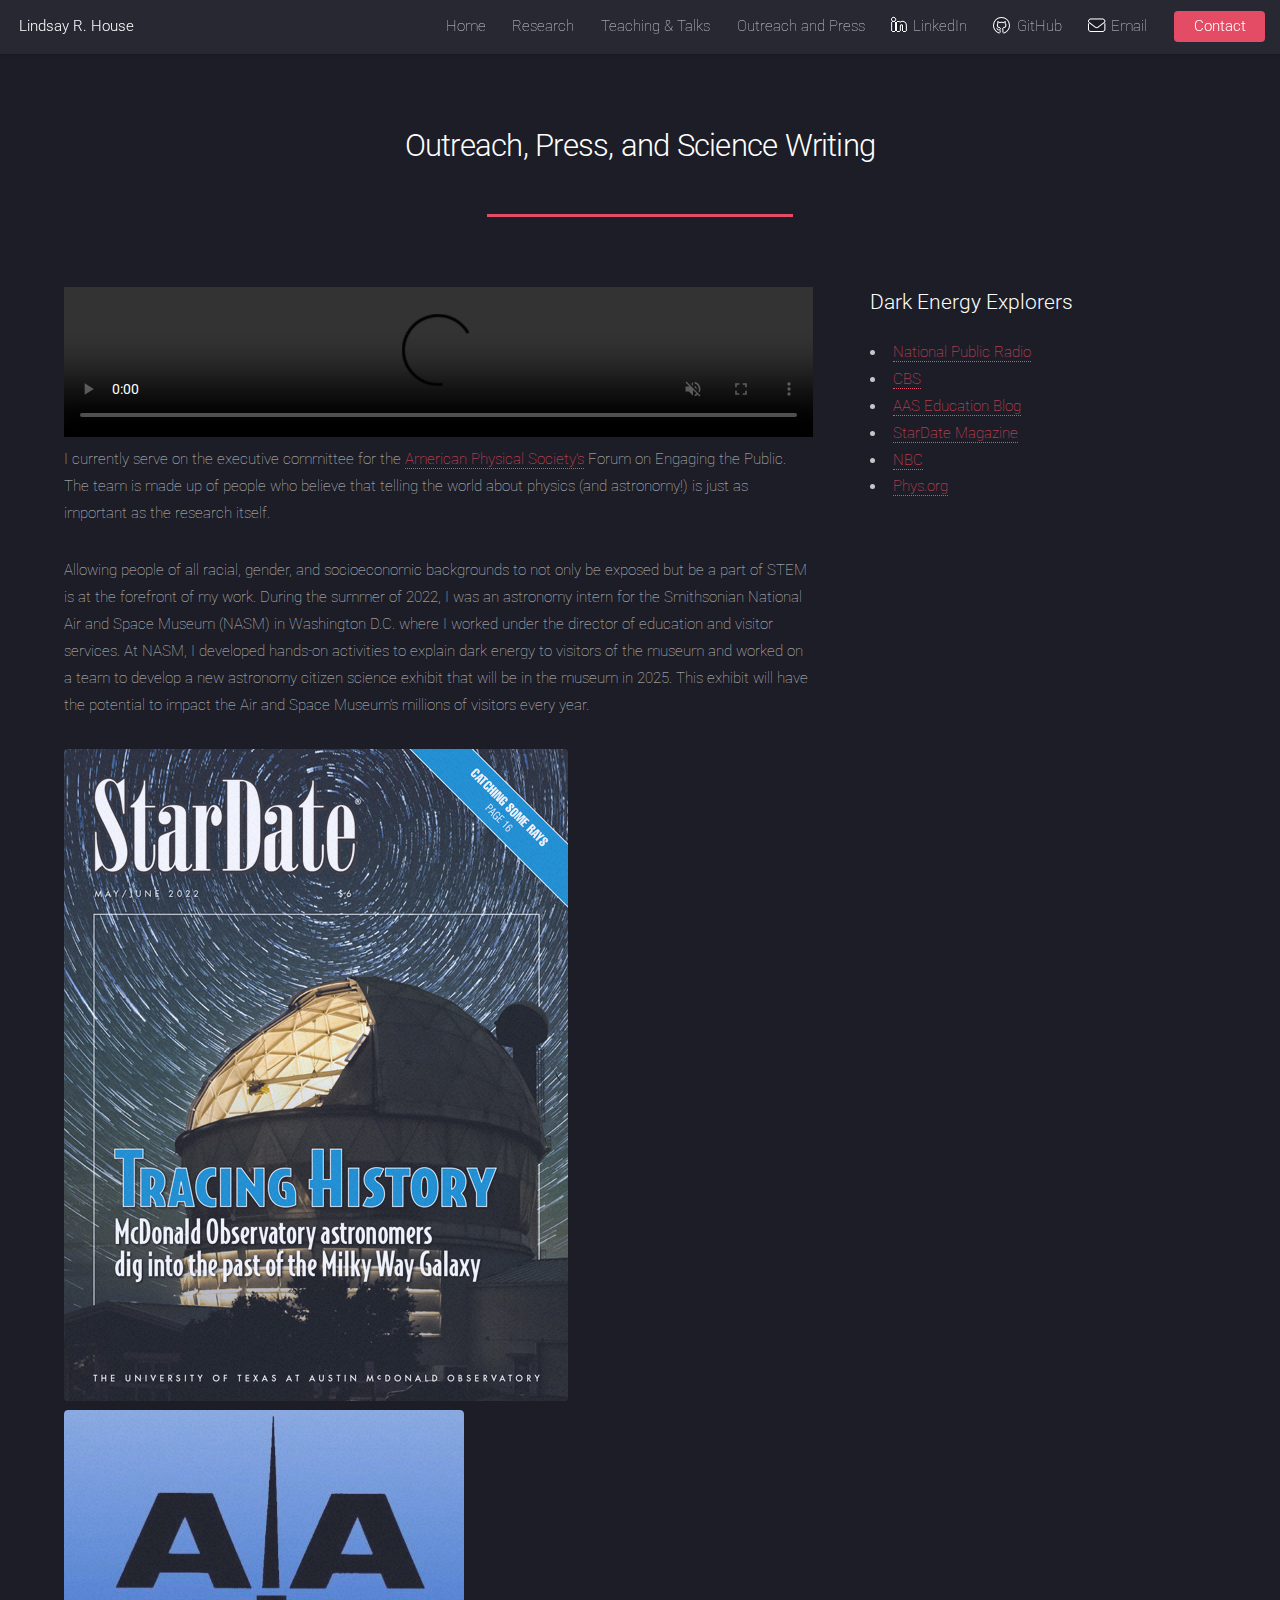
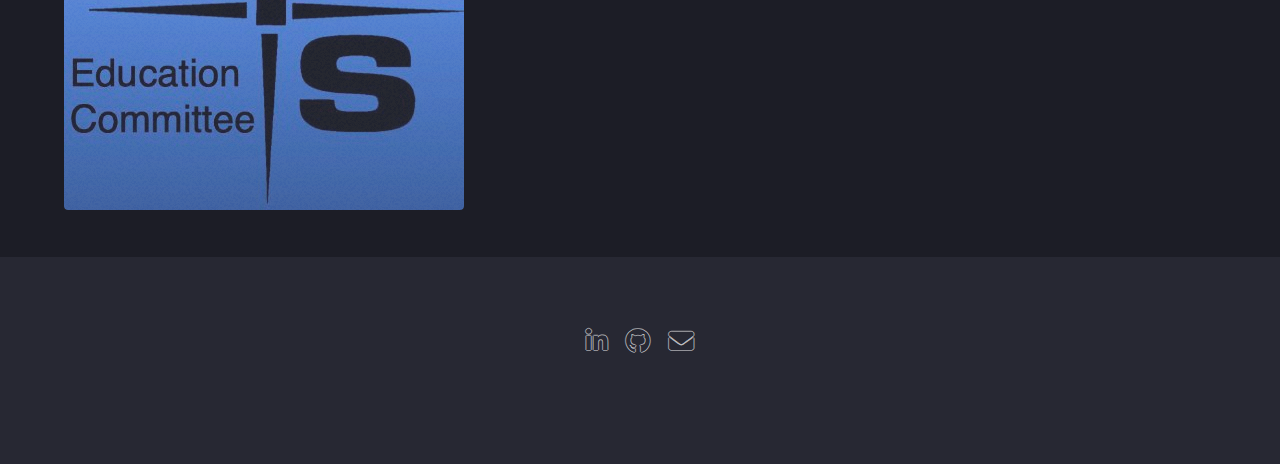
==== press.html @ 5946af76 "Add files via upload" ====
<!DOCTYPE HTML>
<!--
	Landed by HTML5 UP
	html5up.net | @ajlkn
	Free for personal and commercial use under the CCA 3.0 license (html5up.net/license)
-->
<html>
	<head>
		<title>Lindsay R. House</title>
		<meta charset="utf-8" />
		<meta name="viewport" content="width=device-width, initial-scale=1, user-scalable=no" />
		<link rel="stylesheet" href="assets/css/main.css" />
		<noscript><link rel="stylesheet" href="assets/css/noscript.css" /></noscript>
	</head>
	<body class="is-preload">
		<div id="page-wrapper">

			<!-- Header -->
			<header id="header">
				<h1 id="logo"><a href="index.html">Lindsay R. House</a></h1>
				<nav id="nav">
					<ul>
						<li><a href="index.html">Home</a></li>
						<li><a href="research.html">Research</a></li>
						<li><a href="teaching.html">Teaching & Talks</a></li>
						<li><a href="press.html">Outreach and Press</a></li>
						<li><a href="https://www.linkedin.com/in/lindsayhouse/" class="icon brands alt fa-linkedin-in"><span class="label">LinkedIn</span></a></li>
						<li><a href="https://github.com/lindsayinthehouse" class="icon brands alt fa-github"><span class="label">GitHub</span></a></li>
						<li><a href="mailto:lindsay.r.house@gmail.com" class="icon solid alt fa-envelope"><span class="label">Email</span></a></li>	
						<li><a href="#footer" class="button primary">Contact</a></li>
					</ul>
				</nav>
			</header>

			<!-- Main -->
				<div id="main" class="wrapper style1">
					<div class="container">
						<header class="major">
							<h2>Outreach, Press, and Science Writing</h2>
						</header>
						<div class="row gtr-150">
							<div class="col-8 col-12-medium">

								<!-- Content -->
									<section id="content">
										<video width="100%" height="100%" controls autoplay muted>
											<source src="videos/press.mp4" type="video/mp4">
											Your browser does not support the video tag.
										  </video>
										<p>I currently serve on the executive committee for the <a href="https://www.aps.org/publications/apsnews/201909/foep-unit.cfm">American Physical Society’s</a> Forum on Engaging the Public. The team is made up of people who believe that telling the world about physics (and astronomy!) is just as important as the research itself. </p>
										<p>Allowing people of all racial, gender, and socioeconomic backgrounds to not only be exposed but be a part of STEM is at the forefront of my work. During the summer of 2022, I was an astronomy intern for the Smithsonian National Air and Space Museum (NASM) in Washington D.C. where I worked under the director of education and visitor services. At NASM, I developed hands-on activities to explain dark energy to visitors of the museum and worked on a team to develop a new astronomy citizen science exhibit that will be in the museum in 2025. This exhibit will have the potential to impact the Air and Space Museum’s millions of visitors every year.</p>
										<a href="#" class="image"><img src="images/smallA.png" alt="" /></a>
										<a href="#" class="image"><img src="images/smallB.png" alt="" /></a>
									</section>

							</div>
							<div class="col-4 col-12-medium">

								<!-- Sidebar -->
									<section id="sidebar">
										<section>
											<h3>Dark Energy Explorers</h3>
											<ul>
												<li><a href="https://www.kut.org/texasstandard/2022-12-02/swipe-right-identify-new-galaxy-dark-energy-explorers">National Public Radio</a></li>
												<li><a href="https://cbsaustin.com/news/local/university-of-texas-graduate-student-creating-comprehensive-map-of-the-universe">CBS</a></li>
												<li><a href="https://aas.org/posts/news/2022/06/dark-energy-explorers-using-citizen-science-enhance-hobby-eberly-telescope-dark">AAS Education Blog</a></li>
												<li><a href="https://stardate.org/">StarDate Magazine</a></li>
												<li><a href="https://www.kxan.com/weather-traffic-qas/university-of-texas-scientists-use-dating-app-tech-to-locate-distant-galaxies-dark-energy/">NBC</a></li>
												<li><a href="https://phys.org/news/2022-11-amateur-scientists-astronomers-quarter-million-galaxies.html">Phys.org</a></li>
											</ul>
										</section>
									</section>

							</div>
						</div>
					</div>
				</div>

			<!-- Footer -->
			<footer id="footer">
				<ul class="icons">
					<li><a href="https://www.linkedin.com/in/lindsayhouse/" class="icon brands alt fa-linkedin-in"></a></li>
					<li><a href="https://github.com/lindsayinthehouse" class="icon brands alt fa-github"></a></li>
					<li><a href="mailto:lindsay.r.house@gmail.com" class="icon solid alt fa-envelope"></a></li>	
				</ul>
			</footer>

		</div>

		<!-- Scripts -->
			<script src="assets/js/jquery.min.js"></script>
			<script src="assets/js/jquery.scrolly.min.js"></script>
			<script src="assets/js/jquery.dropotron.min.js"></script>
			<script src="assets/js/jquery.scrollex.min.js"></script>
			<script src="assets/js/browser.min.js"></script>
			<script src="assets/js/breakpoints.min.js"></script>
			<script src="assets/js/util.js"></script>
			<script src="assets/js/main.js"></script>

	</body>
</html>
---- assets/css/main.css ----
@import url("fontawesome-all.min.css");
@import url("https://fonts.googleapis.com/css?family=Roboto:100,300,100italic,300italic");

/*
	Landed by HTML5 UP
	html5up.net | @ajlkn
	Free for personal and commercial use under the CCA 3.0 license (html5up.net/license)
*/

html, body, div, span, applet, object,
iframe, h1, h2, h3, h4, h5, h6, p, blockquote,
pre, a, abbr, acronym, address, big, cite,
code, del, dfn, em, img, ins, kbd, q, s, samp,
small, strike, strong, sub, sup, tt, var, b,
u, i, center, dl, dt, dd, ol, ul, li, fieldset,
form, label, legend, table, caption, tbody,
tfoot, thead, tr, th, td, article, aside,
canvas, details, embed, figure, figcaption,
footer, header, hgroup, menu, nav, output, ruby,
section, summary, time, mark, audio, video {
	margin: 0;
	padding: 0;
	border: 0;
	font-size: 100%;
	font: inherit;
	vertical-align: baseline;}

article, aside, details, figcaption, figure,
footer, header, hgroup, menu, nav, section {
	display: block;}

body {
	line-height: 1;
}

ol, ul {
	list-style: none;
}

blockquote, q {
	quotes: none;
}

	blockquote:before, blockquote:after, q:before, q:after {
		content: '';
		content: none;
	}

table {
	border-collapse: collapse;
	border-spacing: 0;
}

body {
	-webkit-text-size-adjust: none;
}

mark {
	background-color: transparent;
	color: inherit;
}

input::-moz-focus-inner {
	border: 0;
	padding: 0;
}

input, select, textarea {
	-moz-appearance: none;
	-webkit-appearance: none;
	-ms-appearance: none;
	appearance: none;
}

/* Basic */

	html {
		box-sizing: border-box;
	}

	*, *:before, *:after {
		box-sizing: inherit;
	}

	html, body {
		background: #1c1d26;
	}

	body.is-preload *, body.is-preload *:before, body.is-preload *:after {
		-moz-animation: none !important;
		-webkit-animation: none !important;
		-ms-animation: none !important;
		animation: none !important;
		-moz-transition: none !important;
		-webkit-transition: none !important;
		-ms-transition: none !important;
		transition: none !important;
	}

	body, input, select, textarea {
		color: rgba(255, 255, 255, 0.75);
		font-family: "Roboto", Helvetica, sans-serif;
		font-size: 15pt;
		font-weight: 100;
		line-height: 1.75em;
	}

	a {
		-moz-transition: border-color 0.2s ease-in-out, color 0.2s ease-in-out;
		-webkit-transition: border-color 0.2s ease-in-out, color 0.2s ease-in-out;
		-ms-transition: border-color 0.2s ease-in-out, color 0.2s ease-in-out;
		transition: border-color 0.2s ease-in-out, color 0.2s ease-in-out;
		border-bottom: dotted 1px;
		color: #e44c65;
		text-decoration: none;
	}

		a:hover {
			color: #e44c65 !important;
			border-bottom-color: transparent;
		}

	strong, b {
		color: #ffffff;
		font-weight: 300;
	}

	em, i {
		font-style: italic;
	}

	p {
		margin: 0 0 2em 0;
	}

	h1, h2, h3, h4, h5, h6 {
		color: #ffffff;
		font-weight: 300;
		line-height: 1em;
		margin: 0 0 1em 0;
	}

		h1 a, h2 a, h3 a, h4 a, h5 a, h6 a {
			color: inherit;
			border: 0;
		}

	h2 {
		font-size: 2em;
		line-height: 1.5em;
		letter-spacing: -0.025em;
	}

	h3 {
		font-size: 1.35em;
		line-height: 1.5em;
	}

	h4 {
		font-size: 1.1em;
		line-height: 1.5em;
	}

	h5 {
		font-size: 0.9em;
		line-height: 1.5em;
	}

	h6 {
		font-size: 0.7em;
		line-height: 1.5em;
	}

	sub {
		font-size: 0.8em;
		position: relative;
		top: 0.5em;
	}

	sup {
		font-size: 0.8em;
		position: relative;
		top: -0.5em;
	}

	hr {
		border: 0;
		border-bottom: solid 1px rgba(255, 255, 255, 0.3);
		margin: 3em 0;
	}

		hr.major {
			margin: 4em 0;
		}

	blockquote {
		border-left: solid 4px rgba(255, 255, 255, 0.3);
		font-style: italic;
		margin: 0 0 2em 0;
		padding: 0.5em 0 0.5em 2em;
	}

	code {
		background: rgba(255, 255, 255, 0.075);
		border-radius: 4px;
		font-family: "Courier New", monospace;
		font-size: 0.9em;
		margin: 0 0.25em;
		padding: 0.25em 0.65em;
	}

	pre {
		-webkit-overflow-scrolling: touch;
		font-family: "Courier New", monospace;
		font-size: 0.9em;
		margin: 0 0 2em 0;
	}

		pre code {
			display: block;
			line-height: 1.75em;
			padding: 1em 1.5em;
			overflow-x: auto;
		}

	.align-left {
		text-align: left;
	}

	.align-center {
		text-align: center;
	}

	.align-right {
		text-align: right;
	}

/* Loader */

	@-moz-keyframes spinner-show {
		0% {
			opacity: 0;
		}

		100% {
			opacity: 1;
		}
	}

	@-webkit-keyframes spinner-show {
		0% {
			opacity: 0;
		}

		100% {
			opacity: 1;
		}
	}

	@-ms-keyframes spinner-show {
		0% {
			opacity: 0;
		}

		100% {
			opacity: 1;
		}
	}

	@keyframes spinner-show {
		0% {
			opacity: 0;
		}

		100% {
			opacity: 1;
		}
	}

	@-moz-keyframes spinner-hide {
		0% {
			color: rgba(255, 255, 255, 0.15);
			z-index: 100001;
			-moz-transform: scale(1) rotate(0deg);
			-webkit-transform: scale(1) rotate(0deg);
			-ms-transform: scale(1) rotate(0deg);
			transform: scale(1) rotate(0deg);
		}

		99% {
			color: #1c1d26;
			z-index: 100001;
			-moz-transform: scale(0.5) rotate(360deg);
			-webkit-transform: scale(0.5) rotate(360deg);
			-ms-transform: scale(0.5) rotate(360deg);
			transform: scale(0.5) rotate(360deg);
		}

		100% {
			color: #1c1d26;
			z-index: -1;
			-moz-transform: scale(0.5) rotate(360deg);
			-webkit-transform: scale(0.5) rotate(360deg);
			-ms-transform: scale(0.5) rotate(360deg);
			transform: scale(0.5) rotate(360deg);
		}
	}

	@-webkit-keyframes spinner-hide {
		0% {
			color: rgba(255, 255, 255, 0.15);
			z-index: 100001;
			-moz-transform: scale(1) rotate(0deg);
			-webkit-transform: scale(1) rotate(0deg);
			-ms-transform: scale(1) rotate(0deg);
			transform: scale(1) rotate(0deg);
		}

		99% {
			color: #1c1d26;
			z-index: 100001;
			-moz-transform: scale(0.5) rotate(360deg);
			-webkit-transform: scale(0.5) rotate(360deg);
			-ms-transform: scale(0.5) rotate(360deg);
			transform: scale(0.5) rotate(360deg);
		}

		100% {
			color: #1c1d26;
			z-index: -1;
			-moz-transform: scale(0.5) rotate(360deg);
			-webkit-transform: scale(0.5) rotate(360deg);
			-ms-transform: scale(0.5) rotate(360deg);
			transform: scale(0.5) rotate(360deg);
		}
	}

	@-ms-keyframes spinner-hide {
		0% {
			color: rgba(255, 255, 255, 0.15);
			z-index: 100001;
			-moz-transform: scale(1) rotate(0deg);
			-webkit-transform: scale(1) rotate(0deg);
			-ms-transform: scale(1) rotate(0deg);
			transform: scale(1) rotate(0deg);
		}

		99% {
			color: #1c1d26;
			z-index: 100001;
			-moz-transform: scale(0.5) rotate(360deg);
			-webkit-transform: scale(0.5) rotate(360deg);
			-ms-transform: scale(0.5) rotate(360deg);
			transform: scale(0.5) rotate(360deg);
		}

		100% {
			color: #1c1d26;
			z-index: -1;
			-moz-transform: scale(0.5) rotate(360deg);
			-webkit-transform: scale(0.5) rotate(360deg);
			-ms-transform: scale(0.5) rotate(360deg);
			transform: scale(0.5) rotate(360deg);
		}
	}

	@keyframes spinner-hide {
		0% {
			color: rgba(255, 255, 255, 0.15);
			z-index: 100001;
			-moz-transform: scale(1) rotate(0deg);
			-webkit-transform: scale(1) rotate(0deg);
			-ms-transform: scale(1) rotate(0deg);
			transform: scale(1) rotate(0deg);
		}

		99% {
			color: #1c1d26;
			z-index: 100001;
			-moz-transform: scale(0.5) rotate(360deg);
			-webkit-transform: scale(0.5) rotate(360deg);
			-ms-transform: scale(0.5) rotate(360deg);
			transform: scale(0.5) rotate(360deg);
		}

		100% {
			color: #1c1d26;
			z-index: -1;
			-moz-transform: scale(0.5) rotate(360deg);
			-webkit-transform: scale(0.5) rotate(360deg);
			-ms-transform: scale(0.5) rotate(360deg);
			transform: scale(0.5) rotate(360deg);
		}
	}

	@-moz-keyframes spinner-rotate {
		0% {
			-moz-transform: scale(1) rotate(0deg);
			-webkit-transform: scale(1) rotate(0deg);
			-ms-transform: scale(1) rotate(0deg);
			transform: scale(1) rotate(0deg);
		}

		100% {
			-moz-transform: scale(1) rotate(360deg);
			-webkit-transform: scale(1) rotate(360deg);
			-ms-transform: scale(1) rotate(360deg);
			transform: scale(1) rotate(360deg);
		}
	}

	@-webkit-keyframes spinner-rotate {
		0% {
			-moz-transform: scale(1) rotate(0deg);
			-webkit-transform: scale(1) rotate(0deg);
			-ms-transform: scale(1) rotate(0deg);
			transform: scale(1) rotate(0deg);
		}

		100% {
			-moz-transform: scale(1) rotate(360deg);
			-webkit-transform: scale(1) rotate(360deg);
			-ms-transform: scale(1) rotate(360deg);
			transform: scale(1) rotate(360deg);
		}
	}

	@-ms-keyframes spinner-rotate {
		0% {
			-moz-transform: scale(1) rotate(0deg);
			-webkit-transform: scale(1) rotate(0deg);
			-ms-transform: scale(1) rotate(0deg);
			transform: scale(1) rotate(0deg);
		}

		100% {
			-moz-transform: scale(1) rotate(360deg);
			-webkit-transform: scale(1) rotate(360deg);
			-ms-transform: scale(1) rotate(360deg);
			transform: scale(1) rotate(360deg);
		}
	}

	@keyframes spinner-rotate {
		0% {
			-moz-transform: scale(1) rotate(0deg);
			-webkit-transform: scale(1) rotate(0deg);
			-ms-transform: scale(1) rotate(0deg);
			transform: scale(1) rotate(0deg);
		}

		100% {
			-moz-transform: scale(1) rotate(360deg);
			-webkit-transform: scale(1) rotate(360deg);
			-ms-transform: scale(1) rotate(360deg);
			transform: scale(1) rotate(360deg);
		}
	}

	@-moz-keyframes overlay-hide {
		0% {
			opacity: 1;
			z-index: 100000;
		}

		15% {
			opacity: 1;
			z-index: 100000;
		}

		99% {
			opacity: 0;
			z-index: 100000;
		}

		100% {
			opacity: 0;
			z-index: -1;
		}
	}

	@-webkit-keyframes overlay-hide {
		0% {
			opacity: 1;
			z-index: 100000;
		}

		15% {
			opacity: 1;
			z-index: 100000;
		}

		99% {
			opacity: 0;
			z-index: 100000;
		}

		100% {
			opacity: 0;
			z-index: -1;
		}
	}

	@-ms-keyframes overlay-hide {
		0% {
			opacity: 1;
			z-index: 100000;
		}

		15% {
			opacity: 1;
			z-index: 100000;
		}

		99% {
			opacity: 0;
			z-index: 100000;
		}

		100% {
			opacity: 0;
			z-index: -1;
		}
	}

	@keyframes overlay-hide {
		0% {
			opacity: 1;
			z-index: 100000;
		}

		15% {
			opacity: 1;
			z-index: 100000;
		}

		99% {
			opacity: 0;
			z-index: 100000;
		}

		100% {
			opacity: 0;
			z-index: -1;
		}
	}

	body.landing {
		text-decoration: none;
	}

		body.landing:before {
			-moz-osx-font-smoothing: grayscale;
			-webkit-font-smoothing: antialiased;
			display: inline-block;
			font-style: normal;
			font-variant: normal;
			text-rendering: auto;
			line-height: 1;
			text-transform: none !important;
			font-family: 'Font Awesome 5 Free';
			font-weight: 900;
		}

		body.landing:before {
			-moz-animation: spinner-show 1.5s 1 0.25s ease forwards, spinner-hide 0.25s ease-in-out forwards !important;
			-webkit-animation: spinner-show 1.5s 1 0.25s ease forwards, spinner-hide 0.25s ease-in-out forwards !important;
			-ms-animation: spinner-show 1.5s 1 0.25s ease forwards, spinner-hide 0.25s ease-in-out forwards !important;
			animation: spinner-show 1.5s 1 0.25s ease forwards, spinner-hide 0.25s ease-in-out forwards !important;
			-moz-transform-origin: 50% 50%;
			-webkit-transform-origin: 50% 50%;
			-ms-transform-origin: 50% 50%;
			transform-origin: 50% 50%;
			color: rgba(255, 255, 255, 0.15);
			content: '\f1ce';
			cursor: default;
			display: block;
			font-size: 2em;
			height: 2em;
			left: 50%;
			line-height: 2em;
			margin: -1em 0 0 -1em;
			opacity: 0;
			position: fixed;
			text-align: center;
			top: 50%;
			width: 2em;
			z-index: -1;
		}

		body.landing:after {
			-moz-animation: overlay-hide 1.5s ease-in forwards !important;
			-webkit-animation: overlay-hide 1.5s ease-in forwards !important;
			-ms-animation: overlay-hide 1.5s ease-in forwards !important;
			animation: overlay-hide 1.5s ease-in forwards !important;
			background: #1c1d26;
			content: '';
			display: block;
			height: 100%;
			left: 0;
			opacity: 0;
			position: fixed;
			top: 0;
			width: 100%;
			z-index: -1;
		}

		body.landing.is-preload:before {
			-moz-animation: spinner-show 1.5s 1 0.25s ease forwards, spinner-rotate 0.75s infinite linear !important;
			-webkit-animation: spinner-show 1.5s 1 0.25s ease forwards, spinner-rotate 0.75s infinite linear !important;
			-ms-animation: spinner-show 1.5s 1 0.25s ease forwards, spinner-rotate 0.75s infinite linear !important;
			animation: spinner-show 1.5s 1 0.25s ease forwards, spinner-rotate 0.75s infinite linear !important;
			z-index: 100001;
		}

		body.landing.is-preload:after {
			-moz-animation: none !important;
			-webkit-animation: none !important;
			-ms-animation: none !important;
			animation: none !important;
			opacity: 1;
			z-index: 100000;
		}

	@media (-webkit-min-device-pixel-ratio: 2) {

		body.landing:before {
			line-height: 2.025em;
		}

	}

/* Container */

	.container {
		margin: 0 auto;
		max-width: calc(100% - 4em);
		width: 70em;
	}

		.container.xsmall {
			width: 17.5em;
		}

		.container.small {
			width: 35em;
		}

		.container.medium {
			width: 52.5em;
		}

		.container.large {
			width: 87.5em;
		}

		.container.xlarge {
			width: 105em;
		}

		.container.max {
			width: 100%;
		}

		@media screen and (max-width: 1280px) {

			.container {
				width: 90%;
				max-width: 100%;
			}

		}

		@media screen and (max-width: 980px) {

			.container {
				width: 100% !important;
			}

		}

/* Row */

	.row {
		display: flex;
		flex-wrap: wrap;
		box-sizing: border-box;
		align-items: stretch;
	}

		.row > * {
			box-sizing: border-box;
		}

		.row.gtr-uniform > * > :last-child {
			margin-bottom: 0;
		}

		.row.aln-left {
			justify-content: flex-start;
		}

		.row.aln-center {
			justify-content: center;
		}

		.row.aln-right {
			justify-content: flex-end;
		}

		.row.aln-top {
			align-items: flex-start;
		}

		.row.aln-middle {
			align-items: center;
		}

		.row.aln-bottom {
			align-items: flex-end;
		}

		.row > .imp {
			order: -1;
		}

		.row > .col-1 {
			width: 8.33333%;
		}

		.row > .off-1 {
			margin-left: 8.33333%;
		}

		.row > .col-2 {
			width: 16.66667%;
		}

		.row > .off-2 {
			margin-left: 16.66667%;
		}

		.row > .col-3 {
			width: 25%;
		}

		.row > .off-3 {
			margin-left: 25%;
		}

		.row > .col-4 {
			width: 33.33333%;
		}

		.row > .off-4 {
			margin-left: 33.33333%;
		}

		.row > .col-5 {
			width: 41.66667%;
		}

		.row > .off-5 {
			margin-left: 41.66667%;
		}

		.row > .col-6 {
			width: 50%;
		}

		.row > .off-6 {
			margin-left: 50%;
		}

		.row > .col-7 {
			width: 58.33333%;
		}

		.row > .off-7 {
			margin-left: 58.33333%;
		}

		.row > .col-8 {
			width: 66.66667%;
		}

		.row > .off-8 {
			margin-left: 66.66667%;
		}

		.row > .col-9 {
			width: 75%;
		}

		.row > .off-9 {
			margin-left: 75%;
		}

		.row > .col-10 {
			width: 83.33333%;
		}

		.row > .off-10 {
			margin-left: 83.33333%;
		}

		.row > .col-11 {
			width: 91.66667%;
		}

		.row > .off-11 {
			margin-left: 91.66667%;
		}

		.row > .col-12 {
			width: 100%;
		}

		.row > .off-12 {
			margin-left: 100%;
		}

		.row.gtr-0 {
			margin-top: 0;
			margin-left: 0em;
		}

			.row.gtr-0 > * {
				padding: 0 0 0 0em;
			}

			.row.gtr-0.gtr-uniform {
				margin-top: 0em;
			}

				.row.gtr-0.gtr-uniform > * {
					padding-top: 0em;
				}

		.row.gtr-25 {
			margin-top: 0;
			margin-left: -0.625em;
		}

			.row.gtr-25 > * {
				padding: 0 0 0 0.625em;
			}

			.row.gtr-25.gtr-uniform {
				margin-top: -0.625em;
			}

				.row.gtr-25.gtr-uniform > * {
					padding-top: 0.625em;
				}

		.row.gtr-50 {
			margin-top: 0;
			margin-left: -1.25em;
		}

			.row.gtr-50 > * {
				padding: 0 0 0 1.25em;
			}

			.row.gtr-50.gtr-uniform {
				margin-top: -1.25em;
			}

				.row.gtr-50.gtr-uniform > * {
					padding-top: 1.25em;
				}

		.row {
			margin-top: 0;
			margin-left: -2.5em;
		}

			.row > * {
				padding: 0 0 0 2.5em;
			}

			.row.gtr-uniform {
				margin-top: -2.5em;
			}

				.row.gtr-uniform > * {
					padding-top: 2.5em;
				}

		.row.gtr-150 {
			margin-top: 0;
			margin-left: -3.75em;
		}

			.row.gtr-150 > * {
				padding: 0 0 0 3.75em;
			}

			.row.gtr-150.gtr-uniform {
				margin-top: -3.75em;
			}

				.row.gtr-150.gtr-uniform > * {
					padding-top: 3.75em;
				}

		.row.gtr-200 {
			margin-top: 0;
			margin-left: -5em;
		}

			.row.gtr-200 > * {
				padding: 0 0 0 5em;
			}

			.row.gtr-200.gtr-uniform {
				margin-top: -5em;
			}

				.row.gtr-200.gtr-uniform > * {
					padding-top: 5em;
				}

		@media screen and (max-width: 1680px) {

			.row {
				display: flex;
				flex-wrap: wrap;
				box-sizing: border-box;
				align-items: stretch;
			}

				.row > * {
					box-sizing: border-box;
				}

				.row.gtr-uniform > * > :last-child {
					margin-bottom: 0;
				}

				.row.aln-left {
					justify-content: flex-start;
				}

				.row.aln-center {
					justify-content: center;
				}

				.row.aln-right {
					justify-content: flex-end;
				}

				.row.aln-top {
					align-items: flex-start;
				}

				.row.aln-middle {
					align-items: center;
				}

				.row.aln-bottom {
					align-items: flex-end;
				}

				.row > .imp-xlarge {
					order: -1;
				}

				.row > .col-1-xlarge {
					width: 8.33333%;
				}

				.row > .off-1-xlarge {
					margin-left: 8.33333%;
				}

				.row > .col-2-xlarge {
					width: 16.66667%;
				}

				.row > .off-2-xlarge {
					margin-left: 16.66667%;
				}

				.row > .col-3-xlarge {
					width: 25%;
				}

				.row > .off-3-xlarge {
					margin-left: 25%;
				}

				.row > .col-4-xlarge {
					width: 33.33333%;
				}

				.row > .off-4-xlarge {
					margin-left: 33.33333%;
				}

				.row > .col-5-xlarge {
					width: 41.66667%;
				}

				.row > .off-5-xlarge {
					margin-left: 41.66667%;
				}

				.row > .col-6-xlarge {
					width: 50%;
				}

				.row > .off-6-xlarge {
					margin-left: 50%;
				}

				.row > .col-7-xlarge {
					width: 58.33333%;
				}

				.row > .off-7-xlarge {
					margin-left: 58.33333%;
				}

				.row > .col-8-xlarge {
					width: 66.66667%;
				}

				.row > .off-8-xlarge {
					margin-left: 66.66667%;
				}

				.row > .col-9-xlarge {
					width: 75%;
				}

				.row > .off-9-xlarge {
					margin-left: 75%;
				}

				.row > .col-10-xlarge {
					width: 83.33333%;
				}

				.row > .off-10-xlarge {
					margin-left: 83.33333%;
				}

				.row > .col-11-xlarge {
					width: 91.66667%;
				}

				.row > .off-11-xlarge {
					margin-left: 91.66667%;
				}

				.row > .col-12-xlarge {
					width: 100%;
				}

				.row > .off-12-xlarge {
					margin-left: 100%;
				}

				.row.gtr-0 {
					margin-top: 0;
					margin-left: 0em;
				}

					.row.gtr-0 > * {
						padding: 0 0 0 0em;
					}

					.row.gtr-0.gtr-uniform {
						margin-top: 0em;
					}

						.row.gtr-0.gtr-uniform > * {
							padding-top: 0em;
						}

				.row.gtr-25 {
					margin-top: 0;
					margin-left: -0.625em;
				}

					.row.gtr-25 > * {
						padding: 0 0 0 0.625em;
					}

					.row.gtr-25.gtr-uniform {
						margin-top: -0.625em;
					}

						.row.gtr-25.gtr-uniform > * {
							padding-top: 0.625em;
						}

				.row.gtr-50 {
					margin-top: 0;
					margin-left: -1.25em;
				}

					.row.gtr-50 > * {
						padding: 0 0 0 1.25em;
					}

					.row.gtr-50.gtr-uniform {
						margin-top: -1.25em;
					}

						.row.gtr-50.gtr-uniform > * {
							padding-top: 1.25em;
						}

				.row {
					margin-top: 0;
					margin-left: -2.5em;
				}

					.row > * {
						padding: 0 0 0 2.5em;
					}

					.row.gtr-uniform {
						margin-top: -2.5em;
					}

						.row.gtr-uniform > * {
							padding-top: 2.5em;
						}

				.row.gtr-150 {
					margin-top: 0;
					margin-left: -3.75em;
				}

					.row.gtr-150 > * {
						padding: 0 0 0 3.75em;
					}

					.row.gtr-150.gtr-uniform {
						margin-top: -3.75em;
					}

						.row.gtr-150.gtr-uniform > * {
							padding-top: 3.75em;
						}

				.row.gtr-200 {
					margin-top: 0;
					margin-left: -5em;
				}

					.row.gtr-200 > * {
						padding: 0 0 0 5em;
					}

					.row.gtr-200.gtr-uniform {
						margin-top: -5em;
					}

						.row.gtr-200.gtr-uniform > * {
							padding-top: 5em;
						}

		}

		@media screen and (max-width: 1280px) {

			.row {
				display: flex;
				flex-wrap: wrap;
				box-sizing: border-box;
				align-items: stretch;
			}

				.row > * {
					box-sizing: border-box;
				}

				.row.gtr-uniform > * > :last-child {
					margin-bottom: 0;
				}

				.row.aln-left {
					justify-content: flex-start;
				}

				.row.aln-center {
					justify-content: center;
				}

				.row.aln-right {
					justify-content: flex-end;
				}

				.row.aln-top {
					align-items: flex-start;
				}

				.row.aln-middle {
					align-items: center;
				}

				.row.aln-bottom {
					align-items: flex-end;
				}

				.row > .imp-large {
					order: -1;
				}

				.row > .col-1-large {
					width: 8.33333%;
				}

				.row > .off-1-large {
					margin-left: 8.33333%;
				}

				.row > .col-2-large {
					width: 16.66667%;
				}

				.row > .off-2-large {
					margin-left: 16.66667%;
				}

				.row > .col-3-large {
					width: 25%;
				}

				.row > .off-3-large {
					margin-left: 25%;
				}

				.row > .col-4-large {
					width: 33.33333%;
				}

				.row > .off-4-large {
					margin-left: 33.33333%;
				}

				.row > .col-5-large {
					width: 41.66667%;
				}

				.row > .off-5-large {
					margin-left: 41.66667%;
				}

				.row > .col-6-large {
					width: 50%;
				}

				.row > .off-6-large {
					margin-left: 50%;
				}

				.row > .col-7-large {
					width: 58.33333%;
				}

				.row > .off-7-large {
					margin-left: 58.33333%;
				}

				.row > .col-8-large {
					width: 66.66667%;
				}

				.row > .off-8-large {
					margin-left: 66.66667%;
				}

				.row > .col-9-large {
					width: 75%;
				}

				.row > .off-9-large {
					margin-left: 75%;
				}

				.row > .col-10-large {
					width: 83.33333%;
				}

				.row > .off-10-large {
					margin-left: 83.33333%;
				}

				.row > .col-11-large {
					width: 91.66667%;
				}

				.row > .off-11-large {
					margin-left: 91.66667%;
				}

				.row > .col-12-large {
					width: 100%;
				}

				.row > .off-12-large {
					margin-left: 100%;
				}

				.row.gtr-0 {
					margin-top: 0;
					margin-left: 0em;
				}

					.row.gtr-0 > * {
						padding: 0 0 0 0em;
					}

					.row.gtr-0.gtr-uniform {
						margin-top: 0em;
					}

						.row.gtr-0.gtr-uniform > * {
							padding-top: 0em;
						}

				.row.gtr-25 {
					margin-top: 0;
					margin-left: -0.625em;
				}

					.row.gtr-25 > * {
						padding: 0 0 0 0.625em;
					}

					.row.gtr-25.gtr-uniform {
						margin-top: -0.625em;
					}

						.row.gtr-25.gtr-uniform > * {
							padding-top: 0.625em;
						}

				.row.gtr-50 {
					margin-top: 0;
					margin-left: -1.25em;
				}

					.row.gtr-50 > * {
						padding: 0 0 0 1.25em;
					}

					.row.gtr-50.gtr-uniform {
						margin-top: -1.25em;
					}

						.row.gtr-50.gtr-uniform > * {
							padding-top: 1.25em;
						}

				.row {
					margin-top: 0;
					margin-left: -2.5em;
				}

					.row > * {
						padding: 0 0 0 2.5em;
					}

					.row.gtr-uniform {
						margin-top: -2.5em;
					}

						.row.gtr-uniform > * {
							padding-top: 2.5em;
						}

				.row.gtr-150 {
					margin-top: 0;
					margin-left: -3.75em;
				}

					.row.gtr-150 > * {
						padding: 0 0 0 3.75em;
					}

					.row.gtr-150.gtr-uniform {
						margin-top: -3.75em;
					}

						.row.gtr-150.gtr-uniform > * {
							padding-top: 3.75em;
						}

				.row.gtr-200 {
					margin-top: 0;
					margin-left: -5em;
				}

					.row.gtr-200 > * {
						padding: 0 0 0 5em;
					}

					.row.gtr-200.gtr-uniform {
						margin-top: -5em;
					}

						.row.gtr-200.gtr-uniform > * {
							padding-top: 5em;
						}

		}

		@media screen and (max-width: 980px) {

			.row {
				display: flex;
				flex-wrap: wrap;
				box-sizing: border-box;
				align-items: stretch;
			}

				.row > * {
					box-sizing: border-box;
				}

				.row.gtr-uniform > * > :last-child {
					margin-bottom: 0;
				}

				.row.aln-left {
					justify-content: flex-start;
				}

				.row.aln-center {
					justify-content: center;
				}

				.row.aln-right {
					justify-content: flex-end;
				}

				.row.aln-top {
					align-items: flex-start;
				}

				.row.aln-middle {
					align-items: center;
				}

				.row.aln-bottom {
					align-items: flex-end;
				}

				.row > .imp-medium {
					order: -1;
				}

				.row > .col-1-medium {
					width: 8.33333%;
				}

				.row > .off-1-medium {
					margin-left: 8.33333%;
				}

				.row > .col-2-medium {
					width: 16.66667%;
				}

				.row > .off-2-medium {
					margin-left: 16.66667%;
				}

				.row > .col-3-medium {
					width: 25%;
				}

				.row > .off-3-medium {
					margin-left: 25%;
				}

				.row > .col-4-medium {
					width: 33.33333%;
				}

				.row > .off-4-medium {
					margin-left: 33.33333%;
				}

				.row > .col-5-medium {
					width: 41.66667%;
				}

				.row > .off-5-medium {
					margin-left: 41.66667%;
				}

				.row > .col-6-medium {
					width: 50%;
				}

				.row > .off-6-medium {
					margin-left: 50%;
				}

				.row > .col-7-medium {
					width: 58.33333%;
				}

				.row > .off-7-medium {
					margin-left: 58.33333%;
				}

				.row > .col-8-medium {
					width: 66.66667%;
				}

				.row > .off-8-medium {
					margin-left: 66.66667%;
				}

				.row > .col-9-medium {
					width: 75%;
				}

				.row > .off-9-medium {
					margin-left: 75%;
				}

				.row > .col-10-medium {
					width: 83.33333%;
				}

				.row > .off-10-medium {
					margin-left: 83.33333%;
				}

				.row > .col-11-medium {
					width: 91.66667%;
				}

				.row > .off-11-medium {
					margin-left: 91.66667%;
				}

				.row > .col-12-medium {
					width: 100%;
				}

				.row > .off-12-medium {
					margin-left: 100%;
				}

				.row.gtr-0 {
					margin-top: 0;
					margin-left: 0em;
				}

					.row.gtr-0 > * {
						padding: 0 0 0 0em;
					}

					.row.gtr-0.gtr-uniform {
						margin-top: 0em;
					}

						.row.gtr-0.gtr-uniform > * {
							padding-top: 0em;
						}

				.row.gtr-25 {
					margin-top: 0;
					margin-left: -0.625em;
				}

					.row.gtr-25 > * {
						padding: 0 0 0 0.625em;
					}

					.row.gtr-25.gtr-uniform {
						margin-top: -0.625em;
					}

						.row.gtr-25.gtr-uniform > * {
							padding-top: 0.625em;
						}

				.row.gtr-50 {
					margin-top: 0;
					margin-left: -1.25em;
				}

					.row.gtr-50 > * {
						padding: 0 0 0 1.25em;
					}

					.row.gtr-50.gtr-uniform {
						margin-top: -1.25em;
					}

						.row.gtr-50.gtr-uniform > * {
							padding-top: 1.25em;
						}

				.row {
					margin-top: 0;
					margin-left: -2.5em;
				}

					.row > * {
						padding: 0 0 0 2.5em;
					}

					.row.gtr-uniform {
						margin-top: -2.5em;
					}

						.row.gtr-uniform > * {
							padding-top: 2.5em;
						}

				.row.gtr-150 {
					margin-top: 0;
					margin-left: -3.75em;
				}

					.row.gtr-150 > * {
						padding: 0 0 0 3.75em;
					}

					.row.gtr-150.gtr-uniform {
						margin-top: -3.75em;
					}

						.row.gtr-150.gtr-uniform > * {
							padding-top: 3.75em;
						}

				.row.gtr-200 {
					margin-top: 0;
					margin-left: -5em;
				}

					.row.gtr-200 > * {
						padding: 0 0 0 5em;
					}

					.row.gtr-200.gtr-uniform {
						margin-top: -5em;
					}

						.row.gtr-200.gtr-uniform > * {
							padding-top: 5em;
						}

		}

		@media screen and (max-width: 736px) {

			.row {
				display: flex;
				flex-wrap: wrap;
				box-sizing: border-box;
				align-items: stretch;
			}

				.row > * {
					box-sizing: border-box;
				}

				.row.gtr-uniform > * > :last-child {
					margin-bottom: 0;
				}

				.row.aln-left {
					justify-content: flex-start;
				}

				.row.aln-center {
					justify-content: center;
				}

				.row.aln-right {
					justify-content: flex-end;
				}

				.row.aln-top {
					align-items: flex-start;
				}

				.row.aln-middle {
					align-items: center;
				}

				.row.aln-bottom {
					align-items: flex-end;
				}

				.row > .imp-small {
					order: -1;
				}

				.row > .col-1-small {
					width: 8.33333%;
				}

				.row > .off-1-small {
					margin-left: 8.33333%;
				}

				.row > .col-2-small {
					width: 16.66667%;
				}

				.row > .off-2-small {
					margin-left: 16.66667%;
				}

				.row > .col-3-small {
					width: 25%;
				}

				.row > .off-3-small {
					margin-left: 25%;
				}

				.row > .col-4-small {
					width: 33.33333%;
				}

				.row > .off-4-small {
					margin-left: 33.33333%;
				}

				.row > .col-5-small {
					width: 41.66667%;
				}

				.row > .off-5-small {
					margin-left: 41.66667%;
				}

				.row > .col-6-small {
					width: 50%;
				}

				.row > .off-6-small {
					margin-left: 50%;
				}

				.row > .col-7-small {
					width: 58.33333%;
				}

				.row > .off-7-small {
					margin-left: 58.33333%;
				}

				.row > .col-8-small {
					width: 66.66667%;
				}

				.row > .off-8-small {
					margin-left: 66.66667%;
				}

				.row > .col-9-small {
					width: 75%;
				}

				.row > .off-9-small {
					margin-left: 75%;
				}

				.row > .col-10-small {
					width: 83.33333%;
				}

				.row > .off-10-small {
					margin-left: 83.33333%;
				}

				.row > .col-11-small {
					width: 91.66667%;
				}

				.row > .off-11-small {
					margin-left: 91.66667%;
				}

				.row > .col-12-small {
					width: 100%;
				}

				.row > .off-12-small {
					margin-left: 100%;
				}

				.row.gtr-0 {
					margin-top: 0;
					margin-left: 0em;
				}

					.row.gtr-0 > * {
						padding: 0 0 0 0em;
					}

					.row.gtr-0.gtr-uniform {
						margin-top: 0em;
					}

						.row.gtr-0.gtr-uniform > * {
							padding-top: 0em;
						}

				.row.gtr-25 {
					margin-top: 0;
					margin-left: -0.625em;
				}

					.row.gtr-25 > * {
						padding: 0 0 0 0.625em;
					}

					.row.gtr-25.gtr-uniform {
						margin-top: -0.625em;
					}

						.row.gtr-25.gtr-uniform > * {
							padding-top: 0.625em;
						}

				.row.gtr-50 {
					margin-top: 0;
					margin-left: -1.25em;
				}

					.row.gtr-50 > * {
						padding: 0 0 0 1.25em;
					}

					.row.gtr-50.gtr-uniform {
						margin-top: -1.25em;
					}

						.row.gtr-50.gtr-uniform > * {
							padding-top: 1.25em;
						}

				.row {
					margin-top: 0;
					margin-left: -2.5em;
				}

					.row > * {
						padding: 0 0 0 2.5em;
					}

					.row.gtr-uniform {
						margin-top: -2.5em;
					}

						.row.gtr-uniform > * {
							padding-top: 2.5em;
						}

				.row.gtr-150 {
					margin-top: 0;
					margin-left: -3.75em;
				}

					.row.gtr-150 > * {
						padding: 0 0 0 3.75em;
					}

					.row.gtr-150.gtr-uniform {
						margin-top: -3.75em;
					}

						.row.gtr-150.gtr-uniform > * {
							padding-top: 3.75em;
						}

				.row.gtr-200 {
					margin-top: 0;
					margin-left: -5em;
				}

					.row.gtr-200 > * {
						padding: 0 0 0 5em;
					}

					.row.gtr-200.gtr-uniform {
						margin-top: -5em;
					}

						.row.gtr-200.gtr-uniform > * {
							padding-top: 5em;
						}

		}

		@media screen and (max-width: 480px) {

			.row {
				display: flex;
				flex-wrap: wrap;
				box-sizing: border-box;
				align-items: stretch;
			}

				.row > * {
					box-sizing: border-box;
				}

				.row.gtr-uniform > * > :last-child {
					margin-bottom: 0;
				}

				.row.aln-left {
					justify-content: flex-start;
				}

				.row.aln-center {
					justify-content: center;
				}

				.row.aln-right {
					justify-content: flex-end;
				}

				.row.aln-top {
					align-items: flex-start;
				}

				.row.aln-middle {
					align-items: center;
				}

				.row.aln-bottom {
					align-items: flex-end;
				}

				.row > .imp-xsmall {
					order: -1;
				}

				.row > .col-1-xsmall {
					width: 8.33333%;
				}

				.row > .off-1-xsmall {
					margin-left: 8.33333%;
				}

				.row > .col-2-xsmall {
					width: 16.66667%;
				}

				.row > .off-2-xsmall {
					margin-left: 16.66667%;
				}

				.row > .col-3-xsmall {
					width: 25%;
				}

				.row > .off-3-xsmall {
					margin-left: 25%;
				}

				.row > .col-4-xsmall {
					width: 33.33333%;
				}

				.row > .off-4-xsmall {
					margin-left: 33.33333%;
				}

				.row > .col-5-xsmall {
					width: 41.66667%;
				}

				.row > .off-5-xsmall {
					margin-left: 41.66667%;
				}

				.row > .col-6-xsmall {
					width: 50%;
				}

				.row > .off-6-xsmall {
					margin-left: 50%;
				}

				.row > .col-7-xsmall {
					width: 58.33333%;
				}

				.row > .off-7-xsmall {
					margin-left: 58.33333%;
				}

				.row > .col-8-xsmall {
					width: 66.66667%;
				}

				.row > .off-8-xsmall {
					margin-left: 66.66667%;
				}

				.row > .col-9-xsmall {
					width: 75%;
				}

				.row > .off-9-xsmall {
					margin-left: 75%;
				}

				.row > .col-10-xsmall {
					width: 83.33333%;
				}

				.row > .off-10-xsmall {
					margin-left: 83.33333%;
				}

				.row > .col-11-xsmall {
					width: 91.66667%;
				}

				.row > .off-11-xsmall {
					margin-left: 91.66667%;
				}

				.row > .col-12-xsmall {
					width: 100%;
				}

				.row > .off-12-xsmall {
					margin-left: 100%;
				}

				.row.gtr-0 {
					margin-top: 0;
					margin-left: 0em;
				}

					.row.gtr-0 > * {
						padding: 0 0 0 0em;
					}

					.row.gtr-0.gtr-uniform {
						margin-top: 0em;
					}

						.row.gtr-0.gtr-uniform > * {
							padding-top: 0em;
						}

				.row.gtr-25 {
					margin-top: 0;
					margin-left: -0.625em;
				}

					.row.gtr-25 > * {
						padding: 0 0 0 0.625em;
					}

					.row.gtr-25.gtr-uniform {
						margin-top: -0.625em;
					}

						.row.gtr-25.gtr-uniform > * {
							padding-top: 0.625em;
						}

				.row.gtr-50 {
					margin-top: 0;
					margin-left: -1.25em;
				}

					.row.gtr-50 > * {
						padding: 0 0 0 1.25em;
					}

					.row.gtr-50.gtr-uniform {
						margin-top: -1.25em;
					}

						.row.gtr-50.gtr-uniform > * {
							padding-top: 1.25em;
						}

				.row {
					margin-top: 0;
					margin-left: -2.5em;
				}

					.row > * {
						padding: 0 0 0 2.5em;
					}

					.row.gtr-uniform {
						margin-top: -2.5em;
					}

						.row.gtr-uniform > * {
							padding-top: 2.5em;
						}

				.row.gtr-150 {
					margin-top: 0;
					margin-left: -3.75em;
				}

					.row.gtr-150 > * {
						padding: 0 0 0 3.75em;
					}

					.row.gtr-150.gtr-uniform {
						margin-top: -3.75em;
					}

						.row.gtr-150.gtr-uniform > * {
							padding-top: 3.75em;
						}

				.row.gtr-200 {
					margin-top: 0;
					margin-left: -5em;
				}

					.row.gtr-200 > * {
						padding: 0 0 0 5em;
					}

					.row.gtr-200.gtr-uniform {
						margin-top: -5em;
					}

						.row.gtr-200.gtr-uniform > * {
							padding-top: 5em;
						}

		}

/* Section/Article */

	section.special, article.special {
		text-align: center;
	}

	header p {
		color: #ffffff;
		position: relative;
		margin: 0 0 1.5em 0;
	}

	header h2 + p {
		font-size: 1.25em;
		margin-top: -1em;
		line-height: 1.75em;
	}

	header h3 + p {
		font-size: 1.1em;
		margin-top: -0.8em;
		line-height: 1.75em;
	}

	header h4 + p,
	header h5 + p,
	header h6 + p {
		font-size: 0.9em;
		margin-top: -0.6em;
		line-height: 1.5em;
	}

	header.major {
		margin: 0 0 4em 0;
		position: relative;
		text-align: center;
	}

		header.major:after {
			background: #e44c65;
			content: '';
			display: inline-block;
			height: 0.2em;
			max-width: 20em;
			width: 75%;
		}

	footer.major {
		margin: 4em 0 0 0;
	}

/* Form */

	form {
		margin: 0 0 2em 0;
	}

		form.cta {
			max-width: 35em;
			margin-left: auto;
			margin-right: auto;
		}

	label {
		color: #ffffff;
		display: block;
		font-size: 0.9em;
		font-weight: 300;
		margin: 0 0 1em 0;
	}

	input[type="text"],
	input[type="password"],
	input[type="email"],
	select,
	textarea {
		-moz-appearance: none;
		-webkit-appearance: none;
		-ms-appearance: none;
		appearance: none;
		-moz-transition: border-color 0.2s ease-in-out;
		-webkit-transition: border-color 0.2s ease-in-out;
		-ms-transition: border-color 0.2s ease-in-out;
		transition: border-color 0.2s ease-in-out;
		background: transparent;
		border-radius: 4px;
		border: solid 1px rgba(255, 255, 255, 0.3);
		color: inherit;
		display: block;
		outline: 0;
		padding: 0 1em;
		text-decoration: none;
		width: 100%;
	}

		input[type="text"]:invalid,
		input[type="password"]:invalid,
		input[type="email"]:invalid,
		select:invalid,
		textarea:invalid {
			box-shadow: none;
		}

		input[type="text"]:focus,
		input[type="password"]:focus,
		input[type="email"]:focus,
		select:focus,
		textarea:focus {
			border-color: #e44c65;
		}

	select {
		background-image: url("data:image/svg+xml;charset=utf8,%3Csvg xmlns='http://www.w3.org/2000/svg' width='40' height='40' preserveAspectRatio='none' viewBox='0 0 40 40'%3E%3Cpath d='M9.4,12.3l10.4,10.4l10.4-10.4c0.2-0.2,0.5-0.4,0.9-0.4c0.3,0,0.6,0.1,0.9,0.4l3.3,3.3c0.2,0.2,0.4,0.5,0.4,0.9 c0,0.4-0.1,0.6-0.4,0.9L20.7,31.9c-0.2,0.2-0.5,0.4-0.9,0.4c-0.3,0-0.6-0.1-0.9-0.4L4.3,17.3c-0.2-0.2-0.4-0.5-0.4-0.9 c0-0.4,0.1-0.6,0.4-0.9l3.3-3.3c0.2-0.2,0.5-0.4,0.9-0.4S9.1,12.1,9.4,12.3z' fill='rgba(255, 255, 255, 0.3)' /%3E%3C/svg%3E");
		background-size: 1.25rem;
		background-repeat: no-repeat;
		background-position: calc(100% - 1rem) center;
		height: 3em;
		padding-right: 3em;
		text-overflow: ellipsis;
	}

		select option {
			color: #ffffff;
			background: #1c1d26;
		}

		select:focus::-ms-value {
			background-color: transparent;
		}

		select::-ms-expand {
			display: none;
		}

	input[type="text"],
	input[type="password"],
	input[type="email"],
	select {
		height: 3em;
	}

	textarea {
		padding: 0.75em 1em;
	}

	input[type="checkbox"],
	input[type="radio"] {
		-moz-appearance: none;
		-webkit-appearance: none;
		-ms-appearance: none;
		appearance: none;
		display: block;
		float: left;
		margin-right: -2em;
		opacity: 0;
		width: 1em;
		z-index: -1;
	}

		input[type="checkbox"] + label,
		input[type="radio"] + label {
			text-decoration: none;
			color: rgba(255, 255, 255, 0.75);
			cursor: pointer;
			display: inline-block;
			font-size: 1em;
			font-weight: 100;
			padding-left: 2.55em;
			padding-right: 0.75em;
			position: relative;
		}

			input[type="checkbox"] + label:before,
			input[type="radio"] + label:before {
				-moz-osx-font-smoothing: grayscale;
				-webkit-font-smoothing: antialiased;
				display: inline-block;
				font-style: normal;
				font-variant: normal;
				text-rendering: auto;
				line-height: 1;
				text-transform: none !important;
				font-family: 'Font Awesome 5 Free';
				font-weight: 900;
			}

			input[type="checkbox"] + label:before,
			input[type="radio"] + label:before {
				border-radius: 4px;
				border: solid 1px rgba(255, 255, 255, 0.3);
				content: '';
				display: inline-block;
				font-size: 0.8em;
				height: 2.25em;
				left: 0;
				line-height: 2.25em;
				position: absolute;
				text-align: center;
				top: 0;
				width: 2.25em;
			}

		input[type="checkbox"]:checked + label:before,
		input[type="radio"]:checked + label:before {
			background: rgba(255, 255, 255, 0.25);
			color: #ffffff;
			content: '\f00c';
		}

		input[type="checkbox"]:focus + label:before,
		input[type="radio"]:focus + label:before {
			border-color: #e44c65;
		}

	input[type="checkbox"] + label:before {
		border-radius: 4px;
	}

	input[type="radio"] + label:before {
		border-radius: 100%;
	}

	::-webkit-input-placeholder {
		color: rgba(255, 255, 255, 0.5) !important;
		opacity: 1.0;
	}

	:-moz-placeholder {
		color: rgba(255, 255, 255, 0.5) !important;
		opacity: 1.0;
	}

	::-moz-placeholder {
		color: rgba(255, 255, 255, 0.5) !important;
		opacity: 1.0;
	}

	:-ms-input-placeholder {
		color: rgba(255, 255, 255, 0.5) !important;
		opacity: 1.0;
	}

/* Box */

	.box {
		border-radius: 4px;
		border: solid 1px rgba(255, 255, 255, 0.3);
		margin-bottom: 2em;
		padding: 1.5em;
	}

		.box > :last-child,
		.box > :last-child > :last-child,
		.box > :last-child > :last-child > :last-child {
			margin-bottom: 0;
		}

		.box.alt {
			border: 0;
			border-radius: 0;
			padding: 0;
		}

/* Icon */

	.icon {
		text-decoration: none;
		border-bottom: none;
		position: relative;
	}

		.icon:before {
			-moz-osx-font-smoothing: grayscale;
			-webkit-font-smoothing: antialiased;
			display: inline-block;
			font-style: normal;
			font-variant: normal;
			text-rendering: auto;
			line-height: 1;
			text-transform: none !important;
			font-family: 'Font Awesome 5 Free';
			font-weight: 400;
		}

		.icon > .label {
			display: none;
		}

		.icon:before {
			line-height: inherit;
		}

		.icon.solid:before {
			font-weight: 900 !important;
		}

		.icon.brands:before {
			font-family: 'Font Awesome 5 Brands' !important;
		}

		.icon.alt {
			text-decoration: none;
		}

			.icon.alt:before {
				-moz-osx-font-smoothing: grayscale;
				-webkit-font-smoothing: antialiased;
				display: inline-block;
				font-style: normal;
				font-variant: normal;
				text-rendering: auto;
				line-height: 1;
				text-transform: none !important;
				font-family: 'Font Awesome 5 Free';
				font-weight: 400;
			}

			.icon.alt:before {
				color: #1c1d26 !important;
				text-shadow: 1px 0 0 #ffffff, -1px 0 0 #ffffff, 0 1px 0 #ffffff, 0 -1px 0 #ffffff;
			}

		.icon.major {
			background: #272833;
			border-radius: 100%;
			cursor: default;
			display: inline-block;
			height: 6em;
			line-height: 5.65em;
			margin: 0 0 2em 0;
			text-align: center;
			width: 6em;
		}

			.icon.major:before {
				font-size: 2.25em;
			}

			.icon.major.alt {
				text-decoration: none;
			}

				.icon.major.alt:before {
					-moz-osx-font-smoothing: grayscale;
					-webkit-font-smoothing: antialiased;
					display: inline-block;
					font-style: normal;
					font-variant: normal;
					text-rendering: auto;
					line-height: 1;
					text-transform: none !important;
					font-family: 'Font Awesome 5 Free';
					font-weight: 400;
				}

				.icon.major.alt:before {
					color: #272833 !important;
					text-shadow: 1px 0 0 #ffffff, -1px 0 0 #ffffff, 0 1px 0 #ffffff, 0 -1px 0 #ffffff;
				}

/* Image */

	.image {
		border-radius: 4px;
		border: 0;
		display: inline-block;
		position: relative;
		overflow: hidden;
	}

		.image:before {
			content: '';
			display: block;
			position: absolute;
			left: 0;
			top: 0;
			background-image: url("images/overlay.png");
			width: 100%;
			height: 100%;
			z-index: 1;
		}

		.image img {
			border-radius: 4px;
			display: block;
		}

		.image.left {
			float: left;
			margin: 0 1.5em 1em 0;
			top: 0.25em;
		}

		.image.right {
			float: right;
			margin: 0 0 1em 1.5em;
			top: 0.25em;
		}

		.image.left, .image.right {
			max-width: 40%;
		}

			.image.left img, .image.right img {
				width: 100%;
			}

		.image.fit {
			display: block;
			margin: 0 0 2em 0;
			width: 100%;
		}

			.image.fit img {
				width: 100%;
			}

/* List */

	ol {
		list-style: decimal;
		margin: 0 0 2em 0;
		padding-left: 1.25em;
	}

		ol li {
			padding-left: 0.25em;
		}

	ul {
		list-style: disc;
		margin: 0 0 2em 0;
		padding-left: 1em;
	}

		ul li {
			padding-left: 0.5em;
		}

		ul.alt {
			list-style: none;
			padding-left: 0;
		}

			ul.alt li {
				border-top: solid 1px rgba(255, 255, 255, 0.3);
				padding: 0.5em 0;
			}

				ul.alt li:first-child {
					border-top: 0;
					padding-top: 0;
				}

	dl {
		margin: 0 0 2em 0;
	}

/* Icons */

	ul.icons {
		cursor: default;
		list-style: none;
		padding-left: 0;
	}

		ul.icons li {
			display: inline-block;
			height: 2.5em;
			line-height: 2.5em;
			padding: 0 0.5em;
		}

			ul.icons li .icon {
				font-size: 0.8em;
			}

				ul.icons li .icon:before {
					font-size: 2em;
				}

/* Actions */

	ul.actions {
		display: -moz-flex;
		display: -webkit-flex;
		display: -ms-flex;
		display: flex;
		cursor: default;
		list-style: none;
		margin-left: -1em;
		padding-left: 0;
	}

		ul.actions li {
			padding: 0 0 0 1em;
			vertical-align: middle;
		}

		ul.actions.special {
			-moz-justify-content: center;
			-webkit-justify-content: center;
			-ms-justify-content: center;
			justify-content: center;
			width: 100%;
			margin-left: 0;
		}

			ul.actions.special li:first-child {
				padding-left: 0;
			}

		ul.actions.stacked {
			-moz-flex-direction: column;
			-webkit-flex-direction: column;
			-ms-flex-direction: column;
			flex-direction: column;
			margin-left: 0;
		}

			ul.actions.stacked li {
				padding: 1.3em 0 0 0;
			}

				ul.actions.stacked li:first-child {
					padding-top: 0;
				}

		ul.actions.fit {
			width: calc(100% + 1em);
		}

			ul.actions.fit li {
				-moz-flex-grow: 1;
				-webkit-flex-grow: 1;
				-ms-flex-grow: 1;
				flex-grow: 1;
				-moz-flex-shrink: 1;
				-webkit-flex-shrink: 1;
				-ms-flex-shrink: 1;
				flex-shrink: 1;
				width: 100%;
			}

				ul.actions.fit li > * {
					width: 100%;
				}

			ul.actions.fit.stacked {
				width: 100%;
			}

		@media screen and (max-width: 480px) {

			ul.actions:not(.fixed) {
				-moz-flex-direction: column;
				-webkit-flex-direction: column;
				-ms-flex-direction: column;
				flex-direction: column;
				margin-left: 0;
				width: 100% !important;
			}

				ul.actions:not(.fixed) li {
					-moz-flex-grow: 1;
					-webkit-flex-grow: 1;
					-ms-flex-grow: 1;
					flex-grow: 1;
					-moz-flex-shrink: 1;
					-webkit-flex-shrink: 1;
					-ms-flex-shrink: 1;
					flex-shrink: 1;
					padding: 1em 0 0 0;
					text-align: center;
					width: 100%;
				}

					ul.actions:not(.fixed) li > * {
						width: 100%;
					}

					ul.actions:not(.fixed) li:first-child {
						padding-top: 0;
					}

					ul.actions:not(.fixed) li input[type="submit"],
					ul.actions:not(.fixed) li input[type="reset"],
					ul.actions:not(.fixed) li input[type="button"],
					ul.actions:not(.fixed) li button,
					ul.actions:not(.fixed) li .button {
						width: 100%;
					}

						ul.actions:not(.fixed) li input[type="submit"].icon:before,
						ul.actions:not(.fixed) li input[type="reset"].icon:before,
						ul.actions:not(.fixed) li input[type="button"].icon:before,
						ul.actions:not(.fixed) li button.icon:before,
						ul.actions:not(.fixed) li .button.icon:before {
							margin-left: -0.5em;
						}

		}

/* Table */

	.table-wrapper {
		-webkit-overflow-scrolling: touch;
		overflow-x: auto;
	}

	table {
		margin: 0 0 2em 0;
		width: 100%;
	}

		table tbody tr {
			border: solid 1px rgba(255, 255, 255, 0.3);
			border-left: 0;
			border-right: 0;
		}

			table tbody tr:nth-child(2n + 1) {
				background-color: rgba(255, 255, 255, 0.075);
			}

		table td {
			padding: 0.75em 0.75em;
		}

		table th {
			color: #ffffff;
			font-size: 0.9em;
			font-weight: 300;
			padding: 0 0.75em 0.75em 0.75em;
			text-align: left;
		}

		table thead {
			border-bottom: solid 1px rgba(255, 255, 255, 0.3);
		}

		table tfoot {
			border-top: solid 1px rgba(255, 255, 255, 0.3);
		}

		table.alt {
			border-collapse: separate;
		}

			table.alt tbody tr td {
				border: solid 1px rgba(255, 255, 255, 0.3);
				border-left-width: 0;
				border-top-width: 0;
			}

				table.alt tbody tr td:first-child {
					border-left-width: 1px;
				}

			table.alt tbody tr:first-child td {
				border-top-width: 1px;
			}

			table.alt thead {
				border-bottom: 0;
			}

			table.alt tfoot {
				border-top: 0;
			}

/* Button */

	input[type="submit"],
	input[type="reset"],
	input[type="button"],
	.button {
		-moz-appearance: none;
		-webkit-appearance: none;
		-ms-appearance: none;
		appearance: none;
		-moz-transition: background-color 0.2s ease-in-out, color 0.2s ease-in-out, box-shadow 0.2s ease-in-out;
		-webkit-transition: background-color 0.2s ease-in-out, color 0.2s ease-in-out, box-shadow 0.2s ease-in-out;
		-ms-transition: background-color 0.2s ease-in-out, color 0.2s ease-in-out, box-shadow 0.2s ease-in-out;
		transition: background-color 0.2s ease-in-out, color 0.2s ease-in-out, box-shadow 0.2s ease-in-out;
		background-color: transparent;
		border-radius: 4px;
		border: 0;
		box-shadow: inset 0 0 0 1px rgba(255, 255, 255, 0.3);
		color: #ffffff !important;
		cursor: pointer;
		display: inline-block;
		font-weight: 300;
		height: 3em;
		line-height: 3em;
		padding: 0 2.25em;
		text-align: center;
		text-decoration: none;
		white-space: nowrap;
	}

		input[type="submit"]:hover, input[type="submit"]:active,
		input[type="reset"]:hover,
		input[type="reset"]:active,
		input[type="button"]:hover,
		input[type="button"]:active,
		.button:hover,
		.button:active {
			box-shadow: inset 0 0 0 1px #e44c65;
			color: #e44c65 !important;
		}

		input[type="submit"]:active,
		input[type="reset"]:active,
		input[type="button"]:active,
		.button:active {
			background-color: rgba(228, 76, 101, 0.15);
		}

		input[type="submit"].icon:before,
		input[type="reset"].icon:before,
		input[type="button"].icon:before,
		.button.icon:before {
			margin-right: 0.5em;
		}

		input[type="submit"].fit,
		input[type="reset"].fit,
		input[type="button"].fit,
		.button.fit {
			width: 100%;
		}

		input[type="submit"].small,
		input[type="reset"].small,
		input[type="button"].small,
		.button.small {
			font-size: 0.8em;
		}

		input[type="submit"].large,
		input[type="reset"].large,
		input[type="button"].large,
		.button.large {
			font-size: 1.35em;
		}

		input[type="submit"].primary,
		input[type="reset"].primary,
		input[type="button"].primary,
		.button.primary {
			background-color: #e44c65;
			box-shadow: none;
			color: #ffffff !important;
		}

			input[type="submit"].primary:hover,
			input[type="reset"].primary:hover,
			input[type="button"].primary:hover,
			.button.primary:hover {
				background-color: #e76278;
			}

			input[type="submit"].primary:active,
			input[type="reset"].primary:active,
			input[type="button"].primary:active,
			.button.primary:active {
				background-color: #e13652;
			}

		input[type="submit"].disabled, input[type="submit"]:disabled,
		input[type="reset"].disabled,
		input[type="reset"]:disabled,
		input[type="button"].disabled,
		input[type="button"]:disabled,
		.button.disabled,
		.button:disabled {
			background-color: rgba(255, 255, 255, 0.3) !important;
			box-shadow: none !important;
			color: #ffffff !important;
			cursor: default;
			opacity: 0.25;
		}

/* Goto Next */

	.goto-next {
		border: 0;
		bottom: 0;
		display: block;
		height: 5em;
		left: 50%;
		margin: 0 0 0 -5em;
		overflow: hidden;
		position: absolute;
		text-indent: 10em;
		white-space: nowrap;
		width: 10em;
		z-index: 1;
	}

		.goto-next:before {
			background-image: url("images/arrow.svg");
			background-position: center center;
			background-repeat: no-repeat;
			background-size: contain;
			content: '';
			display: block;
			height: 1.5em;
			left: 50%;
			margin: -0.75em 0 0 -1em;
			position: absolute;
			top: 50%;
			width: 2em;
			z-index: 1;
		}

/* Spotlight */

	.spotlight {
		background-attachment: fixed;
		background-position: center center;
		background-size: cover;
		box-shadow: 0 0.25em 0.5em 0 rgba(0, 0, 0, 0.25);
		height: 100vh;
		overflow: hidden;
		position: relative;
	}

		.spotlight:nth-last-of-type(1) {
			z-index: 1;
		}

		.spotlight:nth-last-of-type(2) {
			z-index: 2;
		}

		.spotlight:nth-last-of-type(3) {
			z-index: 3;
		}

		.spotlight:nth-last-of-type(4) {
			z-index: 4;
		}

		.spotlight:nth-last-of-type(5) {
			z-index: 5;
		}

		.spotlight:nth-last-of-type(6) {
			z-index: 6;
		}

		.spotlight:nth-last-of-type(7) {
			z-index: 7;
		}

		.spotlight:nth-last-of-type(8) {
			z-index: 8;
		}

		.spotlight:nth-last-of-type(9) {
			z-index: 9;
		}

		.spotlight:nth-last-of-type(10) {
			z-index: 10;
		}

		.spotlight:nth-last-of-type(11) {
			z-index: 11;
		}

		.spotlight:nth-last-of-type(12) {
			z-index: 12;
		}

		.spotlight:nth-last-of-type(13) {
			z-index: 13;
		}

		.spotlight:nth-last-of-type(14) {
			z-index: 14;
		}

		.spotlight:nth-last-of-type(15) {
			z-index: 15;
		}

		.spotlight:nth-last-of-type(16) {
			z-index: 16;
		}

		.spotlight:nth-last-of-type(17) {
			z-index: 17;
		}

		.spotlight:nth-last-of-type(18) {
			z-index: 18;
		}

		.spotlight:nth-last-of-type(19) {
			z-index: 19;
		}

		.spotlight:nth-last-of-type(20) {
			z-index: 20;
		}

		.spotlight:before {
			background-image: url("images/overlay.png");
			content: '';
			display: block;
			height: 100%;
			left: 0;
			top: 0;
			width: 100%;
		}

		.spotlight .image.main {
			display: none;
		}

			.spotlight .image.main img {
				position: relative;
			}

		.spotlight .content {
			-moz-transform: translate(0,0);
			-webkit-transform: translate(0,0);
			-ms-transform: translate(0,0);
			transform: translate(0,0);
			-moz-transition: -moz-transform 1s ease, opacity 1s ease;
			-webkit-transition: -webkit-transform 1s ease, opacity 1s ease;
			-ms-transition: -ms-transform 1s ease, opacity 1s ease;
			transition: transform 1s ease, opacity 1s ease;
			background: rgba(23, 24, 32, 0.95);
			border-style: solid;
			opacity: 1;
			position: absolute;
		}

		.spotlight .goto-next {
			-moz-transform: translate(0,0);
			-webkit-transform: translate(0,0);
			-ms-transform: translate(0,0);
			transform: translate(0,0);
			-moz-transition: -moz-transform 0.75s ease, opacity 1s ease-in;
			-webkit-transition: -webkit-transform 0.75s ease, opacity 1s ease-in;
			-ms-transition: -ms-transform 0.75s ease, opacity 1s ease-in;
			transition: transform 0.75s ease, opacity 1s ease-in;
			-moz-transition-delay: 0.5s;
			-webkit-transition-delay: 0.5s;
			-ms-transition-delay: 0.5s;
			transition-delay: 0.5s;
			opacity: 1;
		}

		.spotlight.top .content, .spotlight.bottom .content {
			left: 0;
			padding: 5.1em 0 3.1em 0;
			width: 100%;
		}

		.spotlight.top .content {
			border-bottom-width: 0.35em;
			top: 0;
		}

		.spotlight.bottom .content {
			border-top-width: 0.35em;
			bottom: 0;
		}

		.spotlight.left .content, .spotlight.right .content {
			height: 101%;
			padding: 6em 3em;
			top: 0;
			width: 28em;
		}

		.spotlight.left .content {
			border-right-width: 0.35em;
			left: 0;
		}

		.spotlight.right .content {
			border-left-width: 0.35em;
			right: 0;
		}

		.spotlight.style1 .content {
			border-color: #e44c65;
		}

		.spotlight.style2 .content {
			border-color: #5480f1;
		}

		.spotlight.style3 .content {
			border-color: #39c088;
		}

		.spotlight.inactive .content {
			opacity: 0;
		}

		.spotlight.inactive .goto-next {
			-moz-transform: translate(0,1.5em);
			-webkit-transform: translate(0,1.5em);
			-ms-transform: translate(0,1.5em);
			transform: translate(0,1.5em);
			opacity: 0;
		}

		.spotlight.inactive.top .content {
			-moz-transform: translate(0,-5em);
			-webkit-transform: translate(0,-5em);
			-ms-transform: translate(0,-5em);
			transform: translate(0,-5em);
		}

		.spotlight.inactive.bottom .content {
			-moz-transform: translate(0,5em);
			-webkit-transform: translate(0,5em);
			-ms-transform: translate(0,5em);
			transform: translate(0,5em);
		}

		.spotlight.inactive.left .content {
			-moz-transform: translate(-5em,0);
			-webkit-transform: translate(-5em,0);
			-ms-transform: translate(-5em,0);
			transform: translate(-5em,0);
		}

		.spotlight.inactive.right .content {
			-moz-transform: translate(5em,0);
			-webkit-transform: translate(5em,0);
			-ms-transform: translate(5em,0);
			transform: translate(5em,0);
		}

	body.is-touch .spotlight {
		background-attachment: scroll;
	}

/* Wrapper */

	.wrapper {
		padding: 6em 0 4em 0;
	}

		.wrapper.style2 {
			background: #e44c65;
		}

			.wrapper.style2 input[type="text"]:focus,
			.wrapper.style2 input[type="password"]:focus,
			.wrapper.style2 input[type="email"]:focus,
			.wrapper.style2 select:focus,
			.wrapper.style2 textarea:focus {
				border-color: rgba(255, 255, 255, 0.5);
			}

			.wrapper.style2 input[type="submit"]:hover, .wrapper.style2 input[type="submit"]:active,
			.wrapper.style2 input[type="reset"]:hover,
			.wrapper.style2 input[type="reset"]:active,
			.wrapper.style2 input[type="button"]:hover,
			.wrapper.style2 input[type="button"]:active,
			.wrapper.style2 .button:hover,
			.wrapper.style2 .button:active {
				background-color: rgba(255, 255, 255, 0.075) !important;
				box-shadow: inset 0 0 0 1px rgba(255, 255, 255, 0.5) !important;
				color: #ffffff !important;
			}

			.wrapper.style2 input[type="submit"]:active,
			.wrapper.style2 input[type="reset"]:active,
			.wrapper.style2 input[type="button"]:active,
			.wrapper.style2 .button:active {
				background-color: rgba(255, 255, 255, 0.25) !important;
			}

			.wrapper.style2 input[type="submit"].primary,
			.wrapper.style2 input[type="reset"].primary,
			.wrapper.style2 input[type="button"].primary,
			.wrapper.style2 .button.primary {
				background-color: #ffffff;
				color: #e44c65 !important;
			}

				.wrapper.style2 input[type="submit"].primary:hover, .wrapper.style2 input[type="submit"].primary:active,
				.wrapper.style2 input[type="reset"].primary:hover,
				.wrapper.style2 input[type="reset"].primary:active,
				.wrapper.style2 input[type="button"].primary:hover,
				.wrapper.style2 input[type="button"].primary:active,
				.wrapper.style2 .button.primary:hover,
				.wrapper.style2 .button.primary:active {
					background-color: rgba(255, 255, 255, 0.075) !important;
					box-shadow: inset 0 0 0 1px rgba(255, 255, 255, 0.5) !important;
					color: #ffffff !important;
				}

				.wrapper.style2 input[type="submit"].primary:active,
				.wrapper.style2 input[type="reset"].primary:active,
				.wrapper.style2 input[type="button"].primary:active,
				.wrapper.style2 .button.primary:active {
					background-color: rgba(255, 255, 255, 0.25) !important;
				}

		.wrapper.fade-down > .container {
			-moz-transform: translate(0,0);
			-webkit-transform: translate(0,0);
			-ms-transform: translate(0,0);
			transform: translate(0,0);
			-moz-transition: -moz-transform 1s ease, opacity 1s ease;
			-webkit-transition: -webkit-transform 1s ease, opacity 1s ease;
			-ms-transition: -ms-transform 1s ease, opacity 1s ease;
			transition: transform 1s ease, opacity 1s ease;
			opacity: 1;
		}

		.wrapper.fade-down.inactive > .container {
			-moz-transform: translate(0,-1em);
			-webkit-transform: translate(0,-1em);
			-ms-transform: translate(0,-1em);
			transform: translate(0,-1em);
			opacity: 0;
		}

		.wrapper.fade-up > .container {
			-moz-transform: translate(0,0);
			-webkit-transform: translate(0,0);
			-ms-transform: translate(0,0);
			transform: translate(0,0);
			-moz-transition: -moz-transform 1s ease, opacity 1s ease;
			-webkit-transition: -webkit-transform 1s ease, opacity 1s ease;
			-ms-transition: -ms-transform 1s ease, opacity 1s ease;
			transition: transform 1s ease, opacity 1s ease;
			opacity: 1;
		}

		.wrapper.fade-up.inactive > .container {
			-moz-transform: translate(0,1em);
			-webkit-transform: translate(0,1em);
			-ms-transform: translate(0,1em);
			transform: translate(0,1em);
			opacity: 0;
		}

		.wrapper.fade > .container {
			-moz-transition: opacity 1s ease;
			-webkit-transition: opacity 1s ease;
			-ms-transition: opacity 1s ease;
			transition: opacity 1s ease;
			opacity: 1;
		}

		.wrapper.fade.inactive > .container {
			opacity: 0;
		}

/* Dropotron */

	.dropotron {
		background: rgba(39, 40, 51, 0.965);
		border-radius: 4px;
		box-shadow: 0 0.075em 0.35em 0 rgba(0, 0, 0, 0.125);
		list-style: none;
		margin-top: calc(-0.25em + 1px);
		min-width: 12em;
		padding: 0.25em 0;
	}

		.dropotron > li {
			border-top: solid 1px rgba(255, 255, 255, 0.035);
			padding: 0;
		}

			.dropotron > li a, .dropotron > li span {
				border: 0;
				color: rgba(255, 255, 255, 0.75);
				display: block;
				padding: 0.1em 1em;
				text-decoration: none;
			}

			.dropotron > li:first-child {
				border-top: 0;
			}

			.dropotron > li.active > a, .dropotron > li.active > span {
				color: #e44c65;
			}

		.dropotron.level-0 {
			font-size: 0.8em;
			margin-top: 1em;
		}

			.dropotron.level-0:before {
				-moz-transform: rotate(45deg);
				-webkit-transform: rotate(45deg);
				-ms-transform: rotate(45deg);
				transform: rotate(45deg);
				background: #272833;
				content: '';
				display: block;
				height: 1em;
				position: absolute;
				right: 1.5em;
				top: -0.5em;
				width: 1em;
			}

	body.landing .dropotron.level-0 {
		margin-top: 0;
	}

/* Header */

	#page-wrapper {
		padding-top: 3.5em;
	}

	#header {
		background: rgba(39, 40, 51, 0.965);
		box-shadow: 0 0 0.25em 0 rgba(0, 0, 0, 0.25);
		cursor: default;
		height: 3.5em;
		left: 0;
		line-height: 3.5em;
		position: fixed;
		top: 0;
		width: 100%;
		z-index: 100;
	}

		#header h1 {
			height: inherit;
			left: 1.25em;
			line-height: inherit;
			margin: 0;
			position: absolute;
			top: 0;
		}

		#header nav {
			position: absolute;
			right: 1em;
			top: 0;
		}

			#header nav ul {
				margin: 0;
			}

				#header nav ul li {
					display: inline-block;
					margin-left: 1em;
				}

					#header nav ul li a, #header nav ul li span {
						border: 0;
						color: inherit;
						display: inline-block;
						height: inherit;
						line-height: inherit;
						outline: 0;
					}

						#header nav ul li a.button, #header nav ul li span.button {
							height: 2em;
							line-height: 2em;
							padding: 0 1.25em;
						}

						#header nav ul li a:not(.button):before, #header nav ul li span:not(.button):before {
							margin-right: 0.5em;
						}

					#header nav ul li.active > a, #header nav ul li.active > span {
						color: #e44c65;
					}

					#header nav ul li > ul {
						display: none;
					}

	body.landing #page-wrapper {
		padding-top: 0;
	}

	body.landing #header {
		background: transparent;
		box-shadow: none;
		position: absolute;
	}

/* Banner */

	#banner {
		background-attachment: fixed;
		background-color: #272833;
		background-image: url("../../images/banner.jpg");
		background-position: center center;
		background-size: cover;
		box-shadow: 0 0.25em 0.5em 0 rgba(0, 0, 0, 0.25);
		min-height: 100vh;
		position: relative;
		text-align: center;
		z-index: 21;
	}

		#banner:before {
			content: '';
			display: inline-block;
			height: 100vh;
			vertical-align: middle;
			width: 1%;
		}

		#banner:after {
			background-image: -moz-linear-gradient(top, rgba(23, 24, 32, 0.95), rgba(23, 24, 32, 0.95)), url("images/overlay.png");;
			background-image: -webkit-linear-gradient(top, rgba(23, 24, 32, 0.95), rgba(23, 24, 32, 0.95)), url("images/overlay.png");;
			background-image: -ms-linear-gradient(top, rgba(23, 24, 32, 0.95), rgba(23, 24, 32, 0.95)), url("images/overlay.png");;
			background-image: linear-gradient(top, rgba(23, 24, 32, 0.95), rgba(23, 24, 32, 0.95)), url("images/overlay.png");;
			content: '';
			display: block;
			height: 100%;
			left: 0;
			position: absolute;
			top: 0;
			width: 100%;
		}

		#banner .content {
			display: inline-block;
			margin-right: 1%;
			max-width: 95%;
			padding: 6em;
			position: relative;
			text-align: right;
			vertical-align: middle;
			z-index: 1;
		}

			#banner .content header {
				display: inline-block;
				vertical-align: middle;
			}

				#banner .content header h2 {
					font-size: 2.5em;
					margin: 0;
				}

				#banner .content header p {
					margin: 0.5em 0 0 0;
					top: 0;
				}

			#banner .content .image {
				border-radius: 100%;
				display: inline-block;
				height: 18em;
				margin-left: 3em;
				vertical-align: middle;
				width: 18em;
			}

				#banner .content .image img {
					border-radius: 100%;
					display: block;
					width: 100%;
				}

	body.is-touch #banner {
		background-attachment: scroll;
	}

/* Footer */

	#footer {
		background: #272833;
		padding: 6em 0;
		text-align: center;
	}

		#footer .icons .icon.alt {
			text-decoration: none;
		}

			#footer .icons .icon.alt:before {
				-moz-osx-font-smoothing: grayscale;
				-webkit-font-smoothing: antialiased;
				display: inline-block;
				font-style: normal;
				font-variant: normal;
				text-rendering: auto;
				line-height: 1;
				text-transform: none !important;
				font-family: 'Font Awesome 5 Free';
				font-weight: 400;
			}

			#footer .icons .icon.alt:before {
				color: #272833 !important;
				text-shadow: 1px 0 0 rgba(255, 255, 255, 0.5), -1px 0 0 rgba(255, 255, 255, 0.5), 0 1px 0 rgba(255, 255, 255, 0.5), 0 -1px 0 rgba(255, 255, 255, 0.5);
			}

		#footer .copyright {
			color: rgba(255, 255, 255, 0.5);
			font-size: 0.8em;
			line-height: 1em;
			margin: 2em 0 0 0;
			padding: 0;
			text-align: center;
		}

			#footer .copyright li {
				border-left: solid 1px rgba(255, 255, 255, 0.3);
				display: inline-block;
				list-style: none;
				margin-left: 1.5em;
				padding-left: 1.5em;
			}

				#footer .copyright li:first-child {
					border-left: 0;
					margin-left: 0;
					padding-left: 0;
				}

				#footer .copyright li a {
					color: inherit;
				}

/* XLarge */

	@media screen and (max-width: 1680px) {

		/* Basic */

			body, input, select, textarea {
				font-size: 13pt;
			}

	}

/* Large */

	@media screen and (max-width: 1280px) {

		/* Basic */

			body, input, select, textarea {
				font-size: 11.5pt;
			}

		/* Spotlight */

			.spotlight.top .content {
				padding: 3.825em 0 1.825em 0;
			}

			.spotlight.bottom .content {
				padding: 3.825em 0 2.95em 0;
			}

			.spotlight.left .content, .spotlight.right .content {
				padding: 4.5em 2.5em;
				width: 25em;
			}

		/* Wrapper */

			.wrapper {
				padding: 4.5em 0 2.5em 0;
			}

		/* Dropotron */

			.dropotron.level-0 {
				font-size: 1em;
			}

		/* Banner */

			#banner .content {
				padding: 4.5em;
			}

		/* Footer */

			#footer {
				padding: 4.5em 0;
			}

	}

/* Medium */

	@media screen and (max-width: 980px) {

		/* Basic */

			body, input, select, textarea {
				font-size: 12pt;
			}

		/* Spotlight */

			.spotlight {
				background-attachment: scroll;
				height: auto;
			}

				.spotlight .image.main {
					display: block;
					margin: 0;
					max-height: 40vh;
					overflow: hidden;
				}

				.spotlight .content {
					background-color: #1c1d26;
					border-width: 0 !important;
					border-top-width: 0.35em !important;
					bottom: auto !important;
					left: auto !important;
					padding: 4.5em 2.5em 2.5em 2.5em !important;
					position: relative;
					right: auto !important;
					text-align: center;
					top: auto !important;
					width: 100% !important;
				}

					.spotlight .content ul.actions {
						-moz-justify-content: center;
						-webkit-justify-content: center;
						-ms-justify-content: center;
						justify-content: center;
						width: 100%;
						margin-left: 0;
					}

						.spotlight .content ul.actions li:first-child {
							padding-left: 0;
						}

				.spotlight .goto-next {
					display: none;
				}

		/* Wrapper */

			.wrapper {
				padding: 4.5em 2.5em 2.5em 2.5em;
			}

		/* Banner */

			#banner {
				background-attachment: scroll;
			}

				#banner .goto-next {
					height: 7em;
				}

				#banner .content {
					padding: 9em 0;
					text-align: center;
				}

					#banner .content header {
						display: block;
						margin: 0 0 2em 0;
						text-align: center;
					}

					#banner .content .image {
						margin: 0;
					}

		/* Footer */

			#footer {
				padding: 4.5em 0;
			}

	}

/* Small */

	#navPanel, #titleBar {
		display: none;
	}

	@media screen and (max-width: 736px) {

		/* Basic */

			html, body {
				overflow-x: hidden;
			}

			body, input, select, textarea {
				font-size: 12pt;
			}

			h2 {
				font-size: 1.5em;
			}

			h3 {
				font-size: 1.2em;
			}

			h4 {
				font-size: 1em;
			}

		/* Section/Article */

			header p br {
				display: none;
			}

			header h2 + p {
				font-size: 1em;
			}

			header h3 + p {
				font-size: 1em;
			}

			header h4 + p,
			header h5 + p,
			header h6 + p {
				font-size: 0.9em;
			}

			header.major {
				margin: 0 0 2em 0;
			}

		/* Goto Next */

			.goto-next:before {
				height: 0.8em;
				margin: -0.4em 0 0 -0.6em;
				width: 1.2em;
			}

		/* Spotlight */

			.spotlight {
				box-shadow: 0 0.125em 0.5em 0 rgba(0, 0, 0, 0.25);
			}

				.spotlight .image.main {
					max-height: 60vh;
				}

				.spotlight .content {
					border-top-width: 0.2em !important;
					padding: 3.25em 1.5em 1.25em 1.5em !important;
				}

		/* Wrapper */

			.wrapper {
				padding: 3.25em 1.5em 1.25em 1.5em;
			}

		/* Header */

			#header {
				display: none;
			}

		/* Banner */

			#banner {
				box-shadow: 0 0.125em 0.5em 0 rgba(0, 0, 0, 0.25);
				min-height: calc(100vh - 44px);
			}

				#banner:before {
					height: calc(100vh - 44px);
				}

				#banner .content {
					padding: 4.0625em 1.5em 4.875em 1.5em;
				}

					#banner .content header h2 {
						font-size: 1.5em;
					}

					#banner .content .image {
						height: 9em;
						width: 9em;
					}

		/* Nav */

			#page-wrapper {
				-moz-backface-visibility: hidden;
				-webkit-backface-visibility: hidden;
				-ms-backface-visibility: hidden;
				backface-visibility: hidden;
				-moz-transition: -moz-transform 0.5s ease;
				-webkit-transition: -webkit-transform 0.5s ease;
				-ms-transition: -ms-transform 0.5s ease;
				transition: transform 0.5s ease;
				padding-bottom: 1px;
				padding-top: 44px !important;
			}

			#titleBar {
				-moz-backface-visibility: hidden;
				-webkit-backface-visibility: hidden;
				-ms-backface-visibility: hidden;
				backface-visibility: hidden;
				-moz-transition: -moz-transform 0.5s ease;
				-webkit-transition: -webkit-transform 0.5s ease;
				-ms-transition: -ms-transform 0.5s ease;
				transition: transform 0.5s ease;
				display: block;
				height: 44px;
				left: 0;
				position: fixed;
				top: 0;
				width: 100%;
				z-index: 10001;
				background: #272833;
				box-shadow: 0 0.125em 0.125em 0 rgba(0, 0, 0, 0.125);
			}

				#titleBar .title {
					color: #ffffff;
					display: block;
					font-weight: 300;
					height: 44px;
					line-height: 44px;
					text-align: center;
				}

					#titleBar .title a {
						color: inherit;
						border: 0;
					}

				#titleBar .toggle {
					text-decoration: none;
					height: 60px;
					left: 0;
					position: absolute;
					top: 0;
					width: 90px;
					outline: 0;
					border: 0;
				}

					#titleBar .toggle:before {
						-moz-osx-font-smoothing: grayscale;
						-webkit-font-smoothing: antialiased;
						display: inline-block;
						font-style: normal;
						font-variant: normal;
						text-rendering: auto;
						line-height: 1;
						text-transform: none !important;
						font-family: 'Font Awesome 5 Free';
						font-weight: 900;
					}

					#titleBar .toggle:before {
						background: #e44c65;
						color: rgba(255, 255, 255, 0.5);
						content: '\f0c9';
						display: block;
						font-size: 18px;
						height: 44px;
						left: 0;
						line-height: 44px;
						position: absolute;
						text-align: center;
						top: 0;
						width: 54px;
					}

			#navPanel {
				-moz-backface-visibility: hidden;
				-webkit-backface-visibility: hidden;
				-ms-backface-visibility: hidden;
				backface-visibility: hidden;
				-moz-transform: translateX(-275px);
				-webkit-transform: translateX(-275px);
				-ms-transform: translateX(-275px);
				transform: translateX(-275px);
				-moz-transition: -moz-transform 0.5s ease;
				-webkit-transition: -webkit-transform 0.5s ease;
				-ms-transition: -ms-transform 0.5s ease;
				transition: transform 0.5s ease;
				display: block;
				height: 100%;
				left: 0;
				overflow-y: auto;
				position: fixed;
				top: 0;
				width: 275px;
				z-index: 10002;
				background: #181920;
				padding: 0.75em 1.25em;
			}

				#navPanel .link {
					border: 0;
					border-top: solid 1px rgba(255, 255, 255, 0.05);
					color: rgba(255, 255, 255, 0.75);
					display: block;
					height: 3em;
					line-height: 3em;
					text-decoration: none;
				}

					#navPanel .link:hover {
						color: inherit !important;
					}

					#navPanel .link:first-child {
						border-top: 0;
					}

					#navPanel .link.depth-0 {
						color: #ffffff;
						font-weight: 300;
					}

					#navPanel .link .indent-1 {
						display: inline-block;
						width: 1.25em;
					}

					#navPanel .link .indent-2 {
						display: inline-block;
						width: 2.5em;
					}

					#navPanel .link .indent-3 {
						display: inline-block;
						width: 3.75em;
					}

					#navPanel .link .indent-4 {
						display: inline-block;
						width: 5em;
					}

					#navPanel .link .indent-5 {
						display: inline-block;
						width: 6.25em;
					}

			body.navPanel-visible #page-wrapper {
				-moz-transform: translateX(275px);
				-webkit-transform: translateX(275px);
				-ms-transform: translateX(275px);
				transform: translateX(275px);
			}

			body.navPanel-visible #titleBar {
				-moz-transform: translateX(275px);
				-webkit-transform: translateX(275px);
				-ms-transform: translateX(275px);
				transform: translateX(275px);
			}

			body.navPanel-visible #navPanel {
				-moz-transform: translateX(0);
				-webkit-transform: translateX(0);
				-ms-transform: translateX(0);
				transform: translateX(0);
			}

		/* Footer */

			#footer {
				padding: 3.25em 1.5em;
			}

	}

/* XSmall */

	@media screen and (max-width: 480px) {

		/* Basic */

			html, body {
				min-width: 320px;
			}

			body, input, select, textarea {
				font-size: 12pt;
			}

		/* Button */

			input[type="submit"],
			input[type="reset"],
			input[type="button"],
			.button {
				padding: 0;
			}

		/* Spotlight */

			.spotlight .image.main {
				max-height: 50vh;
			}

			.spotlight .content {
				padding: 3em 1.25em 1em 1.25em !important;
			}

		/* Wrapper */

			.wrapper {
				padding: 3em 1.25em 1em 1.25em;
			}

		/* Banner */

			#banner .content {
				padding: 3em 1.5625em 5.25em 1.5625em;
			}

		/* Footer */

			#footer {
				padding: 3em 1.25em;
			}

				#footer .copyright {
					line-height: inherit;
				}

					#footer .copyright li {
						border-left: 0;
						display: block;
						margin: 0;
						padding: 0;
					}

	}

/*--------------------------------------------------------------*/

#banner
{
	background-image: url("../../images/a.jpg") !important;
}
---- assets/css/noscript.css ----
/*
	Landed by HTML5 UP
	html5up.net | @ajlkn
	Free for personal and commercial use under the CCA 3.0 license (html5up.net/license)
*/

/* Loader */

	body.landing.is-preload:before {
		display: none;
	}

	body.landing.is-preload:after {
		display: none;
	}
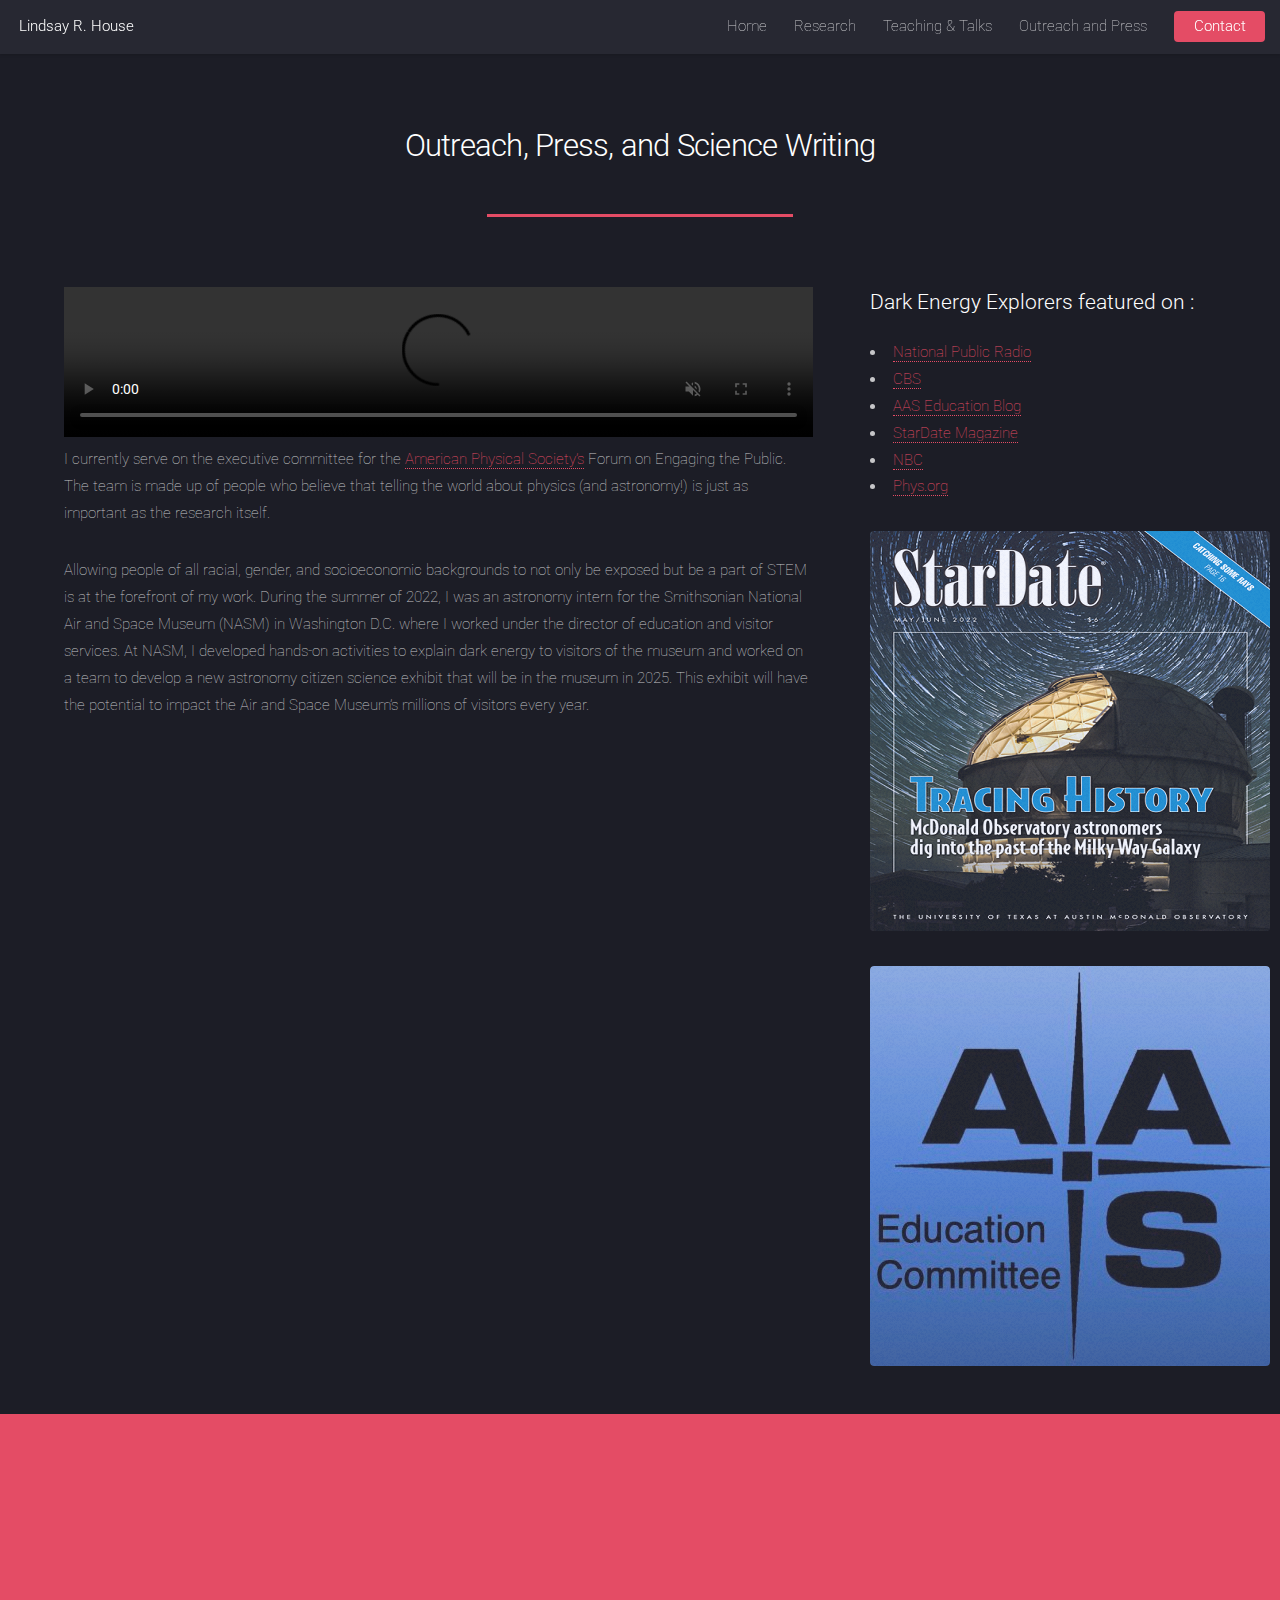
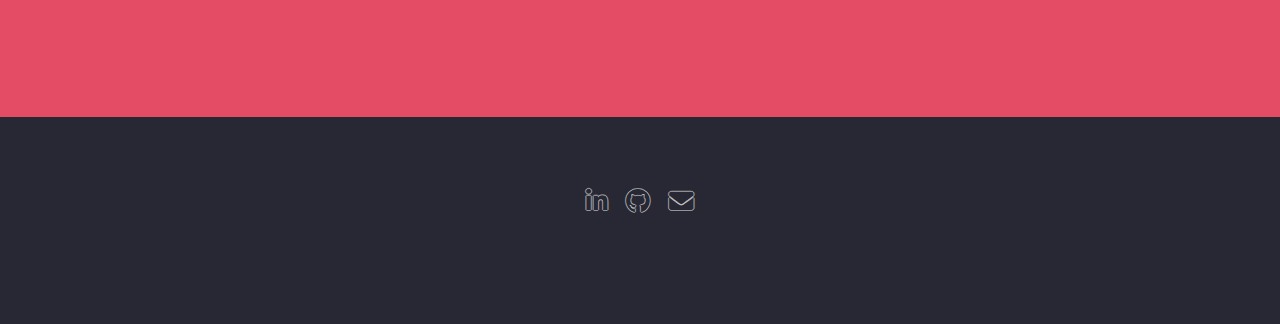
==== commit fa0be105: "Add files via upload" ====
--- a/press.html
+++ b/press.html
@@ -17,17 +17,14 @@
 
 			<!-- Header -->
 			<header id="header">
-				<h1 id="logo"><a href="index.html">Lindsay R. House</a></h1>
+				<h1 id="logo"><a target="_blank" href="index.html">Lindsay R. House</a></h1>
 				<nav id="nav">
 					<ul>
-						<li><a href="index.html">Home</a></li>
-						<li><a href="research.html">Research</a></li>
-						<li><a href="teaching.html">Teaching & Talks</a></li>
-						<li><a href="press.html">Outreach and Press</a></li>
-						<li><a href="https://www.linkedin.com/in/lindsayhouse/" class="icon brands alt fa-linkedin-in"><span class="label">LinkedIn</span></a></li>
-						<li><a href="https://github.com/lindsayinthehouse" class="icon brands alt fa-github"><span class="label">GitHub</span></a></li>
-						<li><a href="mailto:lindsay.r.house@gmail.com" class="icon solid alt fa-envelope"><span class="label">Email</span></a></li>	
-						<li><a href="#footer" class="button primary">Contact</a></li>
+						<li><a target="_blank" href="index.html">Home</a></li>
+						<li><a target="_blank" href="research.html">Research</a></li>
+						<li><a target="_blank" href="teaching.html">Teaching & Talks</a></li>
+						<li><a target="_blank" href="press.html">Outreach and Press</a></li>
+						<li><a href="mailto:lindsay.r.house@gmail.com" class="button primary">Contact</a></li>
 					</ul>
 				</nav>
 			</header>
@@ -47,10 +44,8 @@
 											<source src="videos/press.mp4" type="video/mp4">
 											Your browser does not support the video tag.
 										  </video>
-										<p>I currently serve on the executive committee for the <a href="https://www.aps.org/publications/apsnews/201909/foep-unit.cfm">American Physical Society’s</a> Forum on Engaging the Public. The team is made up of people who believe that telling the world about physics (and astronomy!) is just as important as the research itself. </p>
+										<p>I currently serve on the executive committee for the <a target="_blank" href="https://www.aps.org/publications/apsnews/201909/foep-unit.cfm">American Physical Society’s</a> Forum on Engaging the Public. The team is made up of people who believe that telling the world about physics (and astronomy!) is just as important as the research itself. </p>
 										<p>Allowing people of all racial, gender, and socioeconomic backgrounds to not only be exposed but be a part of STEM is at the forefront of my work. During the summer of 2022, I was an astronomy intern for the Smithsonian National Air and Space Museum (NASM) in Washington D.C. where I worked under the director of education and visitor services. At NASM, I developed hands-on activities to explain dark energy to visitors of the museum and worked on a team to develop a new astronomy citizen science exhibit that will be in the museum in 2025. This exhibit will have the potential to impact the Air and Space Museum’s millions of visitors every year.</p>
-										<a href="#" class="image"><img src="images/smallA.png" alt="" /></a>
-										<a href="#" class="image"><img src="images/smallB.png" alt="" /></a>
 									</section>
 
 							</div>
@@ -59,15 +54,19 @@
 								<!-- Sidebar -->
 									<section id="sidebar">
 										<section>
-											<h3>Dark Energy Explorers</h3>
+											<h3>Dark Energy Explorers featured on :</h3>
 											<ul>
-												<li><a href="https://www.kut.org/texasstandard/2022-12-02/swipe-right-identify-new-galaxy-dark-energy-explorers">National Public Radio</a></li>
-												<li><a href="https://cbsaustin.com/news/local/university-of-texas-graduate-student-creating-comprehensive-map-of-the-universe">CBS</a></li>
-												<li><a href="https://aas.org/posts/news/2022/06/dark-energy-explorers-using-citizen-science-enhance-hobby-eberly-telescope-dark">AAS Education Blog</a></li>
-												<li><a href="https://stardate.org/">StarDate Magazine</a></li>
-												<li><a href="https://www.kxan.com/weather-traffic-qas/university-of-texas-scientists-use-dating-app-tech-to-locate-distant-galaxies-dark-energy/">NBC</a></li>
-												<li><a href="https://phys.org/news/2022-11-amateur-scientists-astronomers-quarter-million-galaxies.html">Phys.org</a></li>
+												<li><a target="_blank" href="https://www.kut.org/texasstandard/2022-12-02/swipe-right-identify-new-galaxy-dark-energy-explorers">National Public Radio</a></li>
+												<li><a target="_blank" href="https://cbsaustin.com/news/local/university-of-texas-graduate-student-creating-comprehensive-map-of-the-universe">CBS</a></li>
+												<li><a target="_blank" href="https://aas.org/posts/news/2022/06/dark-energy-explorers-using-citizen-science-enhance-hobby-eberly-telescope-dark">AAS Education Blog</a></li>
+												<li><a target="_blank" href="https://stardate.org/">StarDate Magazine</a></li>
+												<li><a target="_blank" href="https://www.kxan.com/weather-traffic-qas/university-of-texas-scientists-use-dating-app-tech-to-locate-distant-galaxies-dark-energy/">NBC</a></li>
+												<li><a target="_blank" href="https://phys.org/news/2022-11-amateur-scientists-astronomers-quarter-million-galaxies.html">Phys.org</a></li>
 											</ul>
+											<a target="_blank" href="#" class="image" style="pointer-events: none;"><img src="images/smallA.png" alt="" /></a>
+											<br>
+											<br>
+											<a target="_blank" href="#" class="image" style="pointer-events: none;"><img src="images/smallB.png" alt="" /></a>
 										</section>
 									</section>
 
@@ -76,11 +75,26 @@
 					</div>
 				</div>
 
+				<!-- Five -->
+				<section id="five" class="wrapper style2 special fade">
+					<div class="container">
+						<header>
+							<h2>Want to become a Dark Energy Explorer?</h2>
+							<p>You will be the first to see these galaxies, stars, meteors, black holes and more!</p>
+						</header>
+						<form method="post" action="#" class="cta">
+							<div class="row gtr-uniform gtr-50">
+								<div class="col-12 col-12-xsmall"><a target="_blank" href="https://www.zooniverse.org/projects/erinmc/dark-energy-explorers" class="button primary">Get Started</a></div>
+							</div>
+						</form>
+					</div>
+				</section>
+
 			<!-- Footer -->
 			<footer id="footer">
 				<ul class="icons">
-					<li><a href="https://www.linkedin.com/in/lindsayhouse/" class="icon brands alt fa-linkedin-in"></a></li>
-					<li><a href="https://github.com/lindsayinthehouse" class="icon brands alt fa-github"></a></li>
+					<li><a target="_blank" href="https://www.linkedin.com/in/lindsayhouse/" class="icon brands alt fa-linkedin-in"></a></li>
+					<li><a target="_blank" href="https://github.com/lindsayinthehouse" class="icon brands alt fa-github"></a></li>
 					<li><a href="mailto:lindsay.r.house@gmail.com" class="icon solid alt fa-envelope"></a></li>	
 				</ul>
 			</footer>
--- a/assets/css/main.css
+++ b/assets/css/main.css
@@ -3471,10 +3471,10 @@
 		}
 
 		#banner:after {
-			background-image: -moz-linear-gradient(top, rgba(23, 24, 32, 0.95), rgba(23, 24, 32, 0.95)), url("images/overlay.png");;
-			background-image: -webkit-linear-gradient(top, rgba(23, 24, 32, 0.95), rgba(23, 24, 32, 0.95)), url("images/overlay.png");;
-			background-image: -ms-linear-gradient(top, rgba(23, 24, 32, 0.95), rgba(23, 24, 32, 0.95)), url("images/overlay.png");;
-			background-image: linear-gradient(top, rgba(23, 24, 32, 0.95), rgba(23, 24, 32, 0.95)), url("images/overlay.png");;
+			background-image: -moz-linear-gradient(top, rgba(23, 24, 32, 0.7), rgba(23, 24, 32, 0.7)), url("images/overlay.png");;
+			background-image: -webkit-linear-gradient(top, rgba(23, 24, 32, 0.7), rgba(23, 24, 32, 0.7)), url("images/overlay.png");;
+			background-image: -ms-linear-gradient(top, rgba(23, 24, 32, 0.7), rgba(23, 24, 32, 0.7)), url("images/overlay.png");;
+			background-image: linear-gradient(top, rgba(23, 24, 32, 0.7), rgba(23, 24, 32, 0.7)), url("images/overlay.png");;
 			content: '';
 			display: block;
 			height: 100%;
@@ -3490,7 +3490,7 @@
 			max-width: 95%;
 			padding: 6em;
 			position: relative;
-			text-align: right;
+			text-align: left;
 			vertical-align: middle;
 			z-index: 1;
 		}
@@ -3514,7 +3514,7 @@
 				border-radius: 100%;
 				display: inline-block;
 				height: 18em;
-				margin-left: 3em;
+				margin-right: 3em;
 				vertical-align: middle;
 				width: 18em;
 			}
@@ -4116,3 +4116,61 @@
 {
 	background-image: url("../../images/a.jpg") !important;
 }
+
+#four .image {
+	display: inline-block;
+	height: 20em;
+	vertical-align: middle;
+	width: 20em;
+	-webkit-filter: brightness(1.0); 
+	filter: brightness(1.0);
+}
+
+#banner .content .image
+{
+	-webkit-filter: brightness(1.2); 
+	filter: brightness(1.2);
+}
+
+.desktop
+{
+	display: flex;
+	height: 100vh;
+}
+
+.desktop .content
+{
+	width: 33%;
+	padding: 1em 3em 1em 3em;
+}
+
+.desktop-image
+{
+	width: 67%;
+}
+
+@media (min-width:981px)
+{
+	.desktop
+	{
+		display: flex;
+	}
+
+	.mobile
+	{
+		display: none;
+	}
+}
+
+@media (max-width:980px)
+{
+	.desktop
+	{
+		display: none;
+	}
+
+	.mobile
+	{
+		display: block;
+	}
+}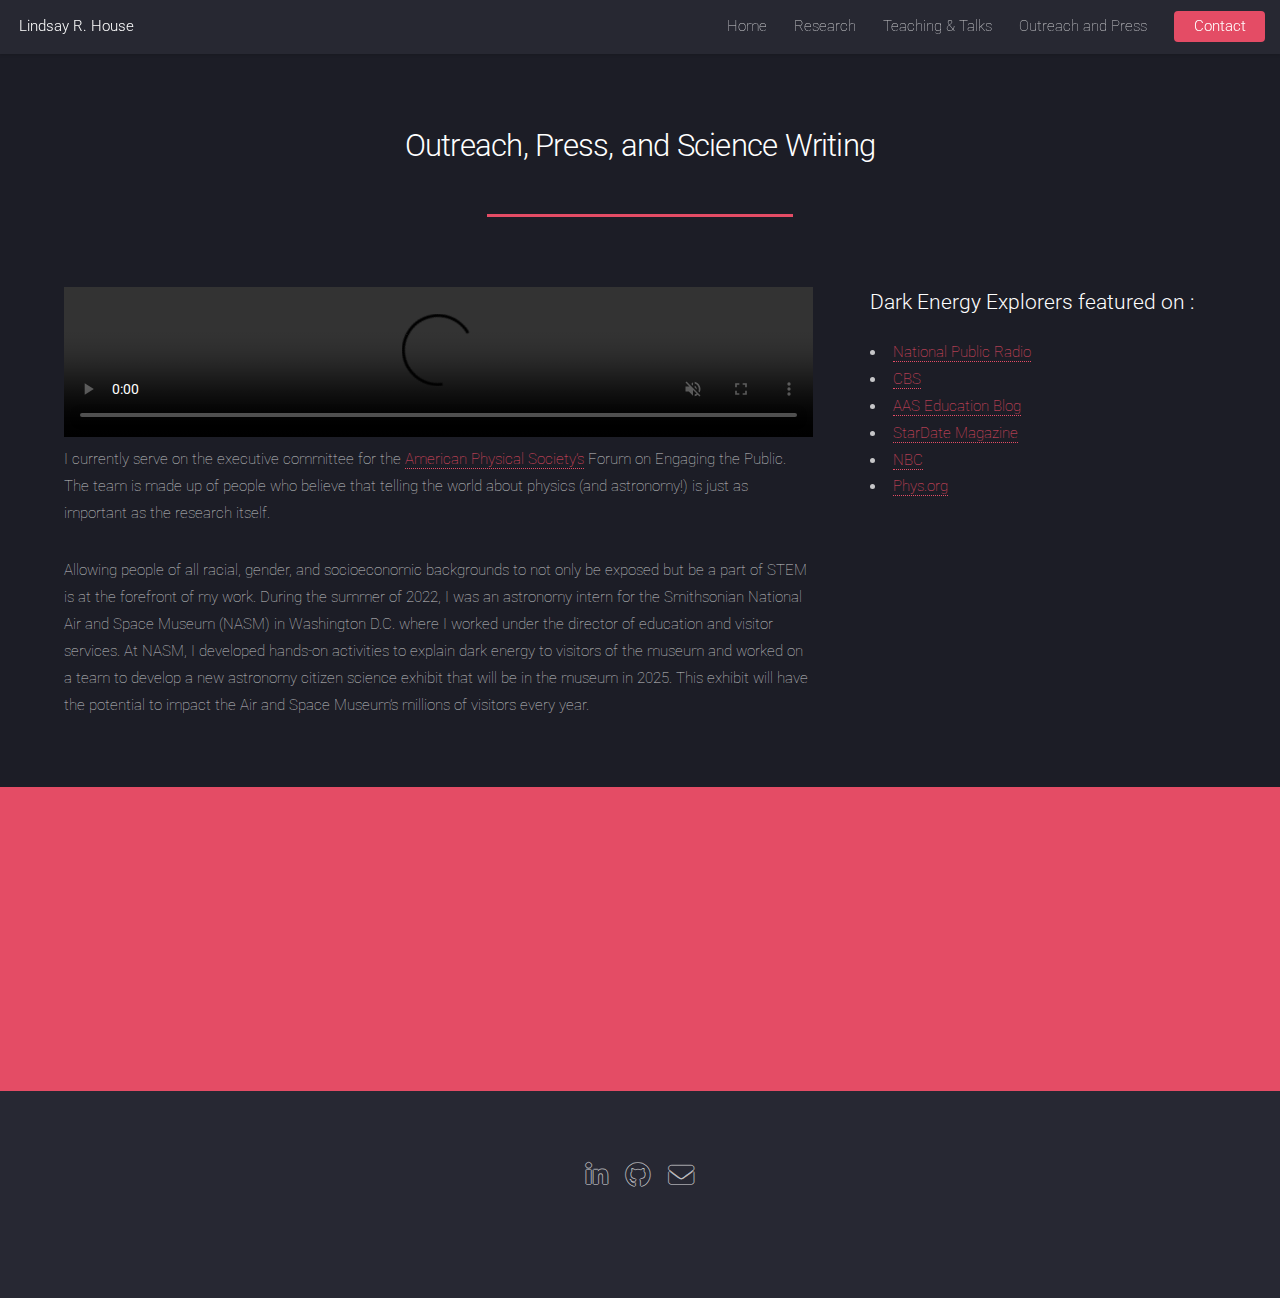
==== commit 7a8ea552: "Add files via upload" ====
--- a/press.html
+++ b/press.html
@@ -17,13 +17,13 @@
 
 			<!-- Header -->
 			<header id="header">
-				<h1 id="logo"><a target="_blank" href="index.html">Lindsay R. House</a></h1>
+				<h1 id="logo"><a href="index.html">Lindsay R. House</a></h1>
 				<nav id="nav">
 					<ul>
-						<li><a target="_blank" href="index.html">Home</a></li>
-						<li><a target="_blank" href="research.html">Research</a></li>
-						<li><a target="_blank" href="teaching.html">Teaching & Talks</a></li>
-						<li><a target="_blank" href="press.html">Outreach and Press</a></li>
+						<li><a href="index.html">Home</a></li>
+						<li><a href="research.html">Research</a></li>
+						<li><a href="teaching.html">Teaching & Talks</a></li>
+						<li><a href="press.html">Outreach and Press</a></li>
 						<li><a href="mailto:lindsay.r.house@gmail.com" class="button primary">Contact</a></li>
 					</ul>
 				</nav>
@@ -63,10 +63,10 @@
 												<li><a target="_blank" href="https://www.kxan.com/weather-traffic-qas/university-of-texas-scientists-use-dating-app-tech-to-locate-distant-galaxies-dark-energy/">NBC</a></li>
 												<li><a target="_blank" href="https://phys.org/news/2022-11-amateur-scientists-astronomers-quarter-million-galaxies.html">Phys.org</a></li>
 											</ul>
-											<a target="_blank" href="#" class="image" style="pointer-events: none;"><img src="images/smallA.png" alt="" /></a>
+											<a href="#" class="image" style="pointer-events: none;"><img src="images/smallA.png" alt="" /></a>
 											<br>
 											<br>
-											<a target="_blank" href="#" class="image" style="pointer-events: none;"><img src="images/smallB.png" alt="" /></a>
+											<a href="#" class="image" style="pointer-events: none;"><img src="images/smallB.png" alt="" /></a>
 										</section>
 									</section>
 
--- a/assets/css/main.css
+++ b/assets/css/main.css
@@ -4128,8 +4128,8 @@
 
 #banner .content .image
 {
-	-webkit-filter: brightness(1.2); 
-	filter: brightness(1.2);
+	-webkit-filter: brightness(125%); 
+	filter: brightness(125%);
 }
 
 .desktop
@@ -4173,4 +4173,15 @@
 	{
 		display: block;
 	}
+
+	.about-me-images-container
+	{
+		flex-direction: column !important;
+	}
+
+	.about-me-images-container img
+	{
+		width: 100% !important;
+		position: static !important;
+	}
 }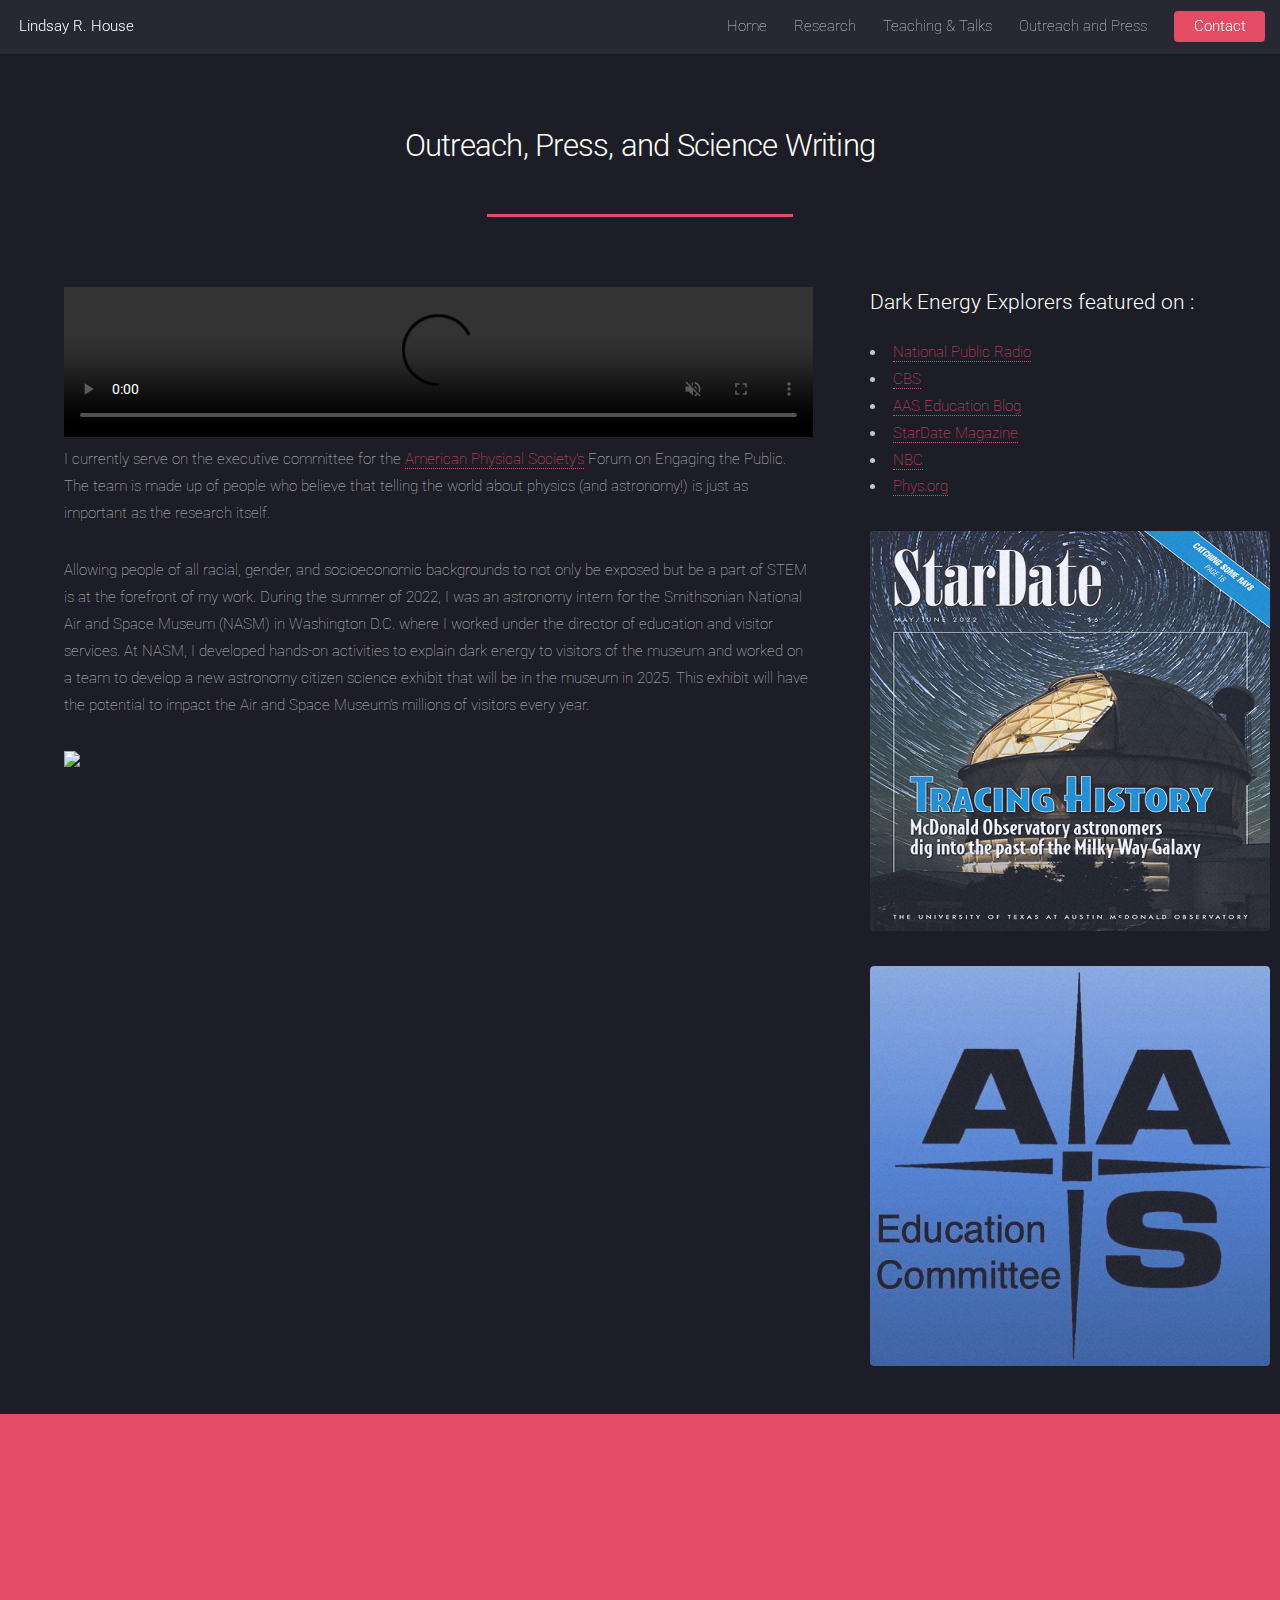
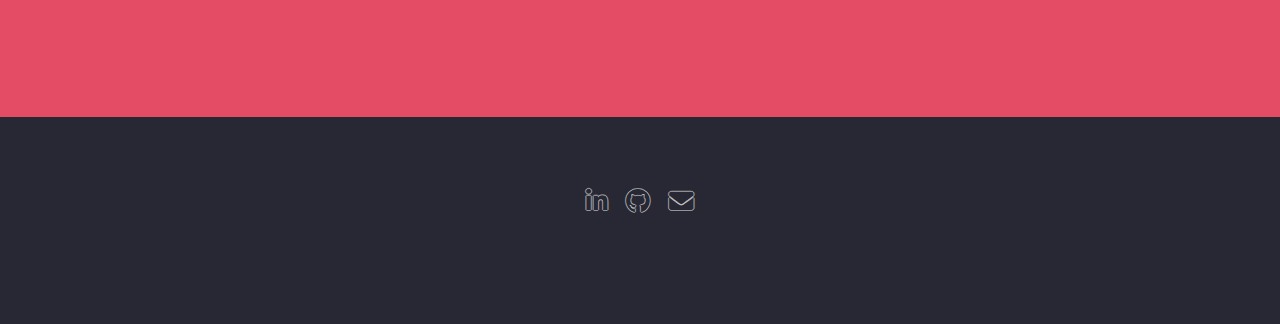
==== commit 01679f01: "Update press.html" ====
--- a/press.html
+++ b/press.html
@@ -46,6 +46,7 @@
 										  </video>
 										<p>I currently serve on the executive committee for the <a target="_blank" href="https://www.aps.org/publications/apsnews/201909/foep-unit.cfm">American Physical Society’s</a> Forum on Engaging the Public. The team is made up of people who believe that telling the world about physics (and astronomy!) is just as important as the research itself. </p>
 										<p>Allowing people of all racial, gender, and socioeconomic backgrounds to not only be exposed but be a part of STEM is at the forefront of my work. During the summer of 2022, I was an astronomy intern for the Smithsonian National Air and Space Museum (NASM) in Washington D.C. where I worked under the director of education and visitor services. At NASM, I developed hands-on activities to explain dark energy to visitors of the museum and worked on a team to develop a new astronomy citizen science exhibit that will be in the museum in 2025. This exhibit will have the potential to impact the Air and Space Museum’s millions of visitors every year.</p>
+										<img src="/images/pic012.jpg">
 									</section>
 
 							</div>
@@ -112,4 +113,4 @@
 			<script src="assets/js/main.js"></script>
 
 	</body>
-</html>+</html>
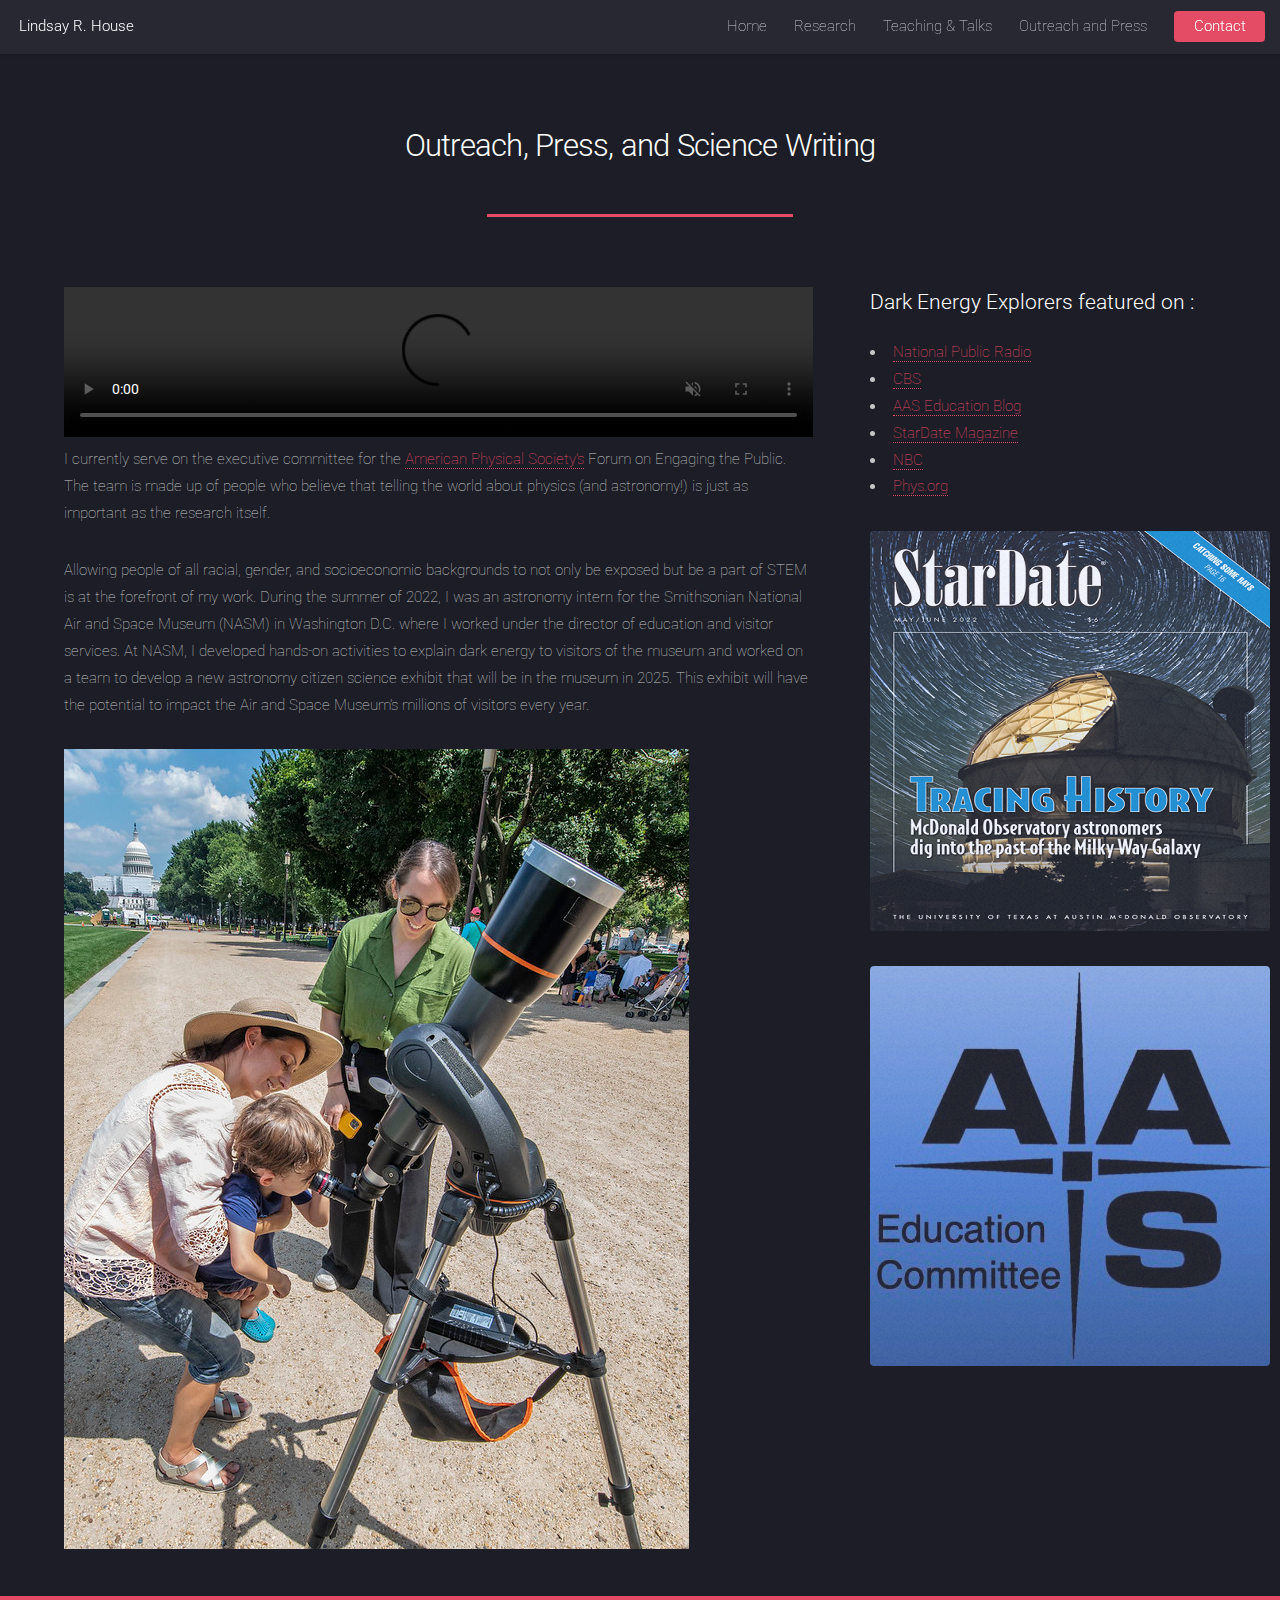
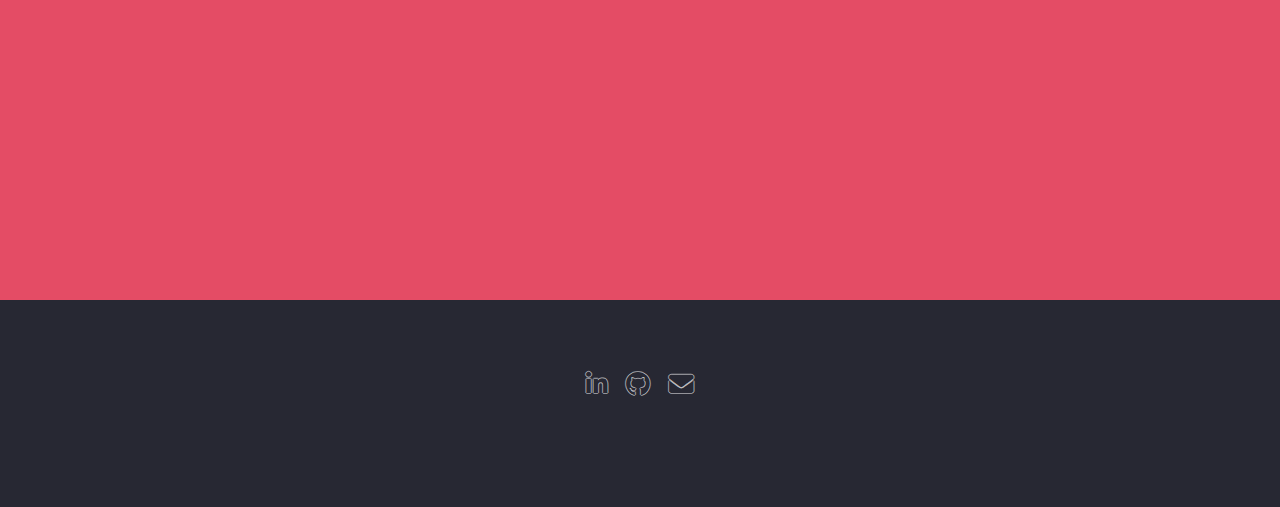
==== commit 5ed1b155: "Add files via upload" ====
--- a/press.html
+++ b/press.html
@@ -113,4 +113,4 @@
 			<script src="assets/js/main.js"></script>
 
 	</body>
-</html>
+</html>